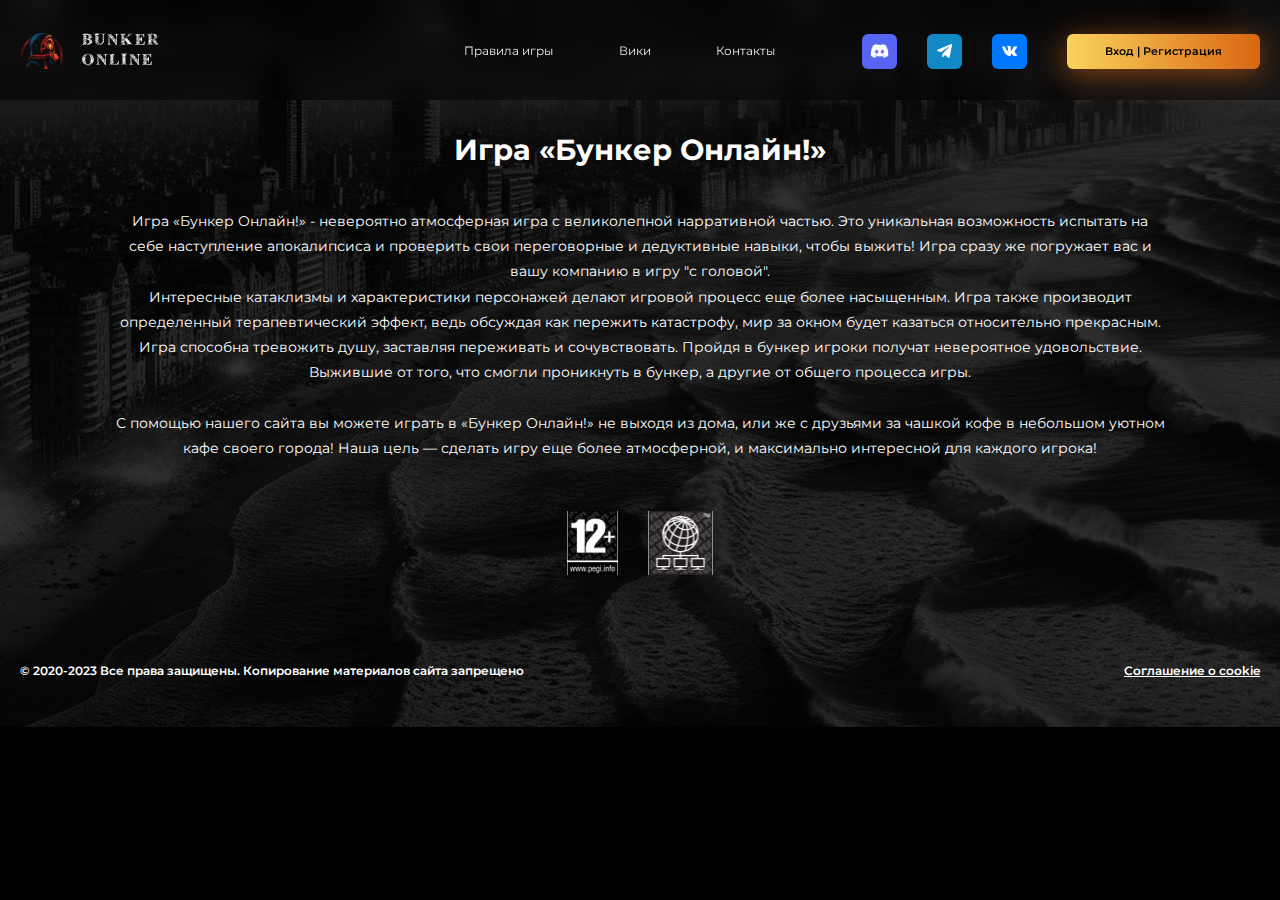
==== index.html @ a604600e "Upload Bunker Online" ====
<!DOCTYPE html>
<html lang="ru">
<head>
  <meta charset="UTF-8">
  <link rel="icon" href="/bunker-online.ico" type="image/x-icon">
  <meta name="viewport" content="width=device-width, initial-scale=1.0">
  <title>Бункер Онлайн</title>
  <meta name="description"
        content="«Бункер Онлайн!» - невероятно атмосферная игра с великолепной нарративной частью! Это уникальная возможность испытать на себе наступление апокалипсиса,  и доказать что именно ты должен быть в бункере, а не кто-то другой!">
  <meta name="robots" content="index, follow">
  <script type="module" crossorigin src="/assets/index-C7w7MkNS.js"></script>
  <link rel="stylesheet" crossorigin href="/assets/index-oMmvpLeJ.css">
</head>
<body>
<div id="app" class="_wrapper"></div>
</body>
</html>
---- assets/index-oMmvpLeJ.css ----
@charset "UTF-8";@import"https://fonts.googleapis.com/css2?family=Montserrat:ital,wght@0,500;0,600;0,700;1,400&display=swap";.select{position:relative}.select._error .select__input{border-color:red}.select._open .select__dropdown{display:block}.select._open .select__input{border-bottom:1px solid transparent}.select._open .select__input:after{transform:rotate(45deg);right:10px}.select._open .select__input:before{transform:rotate(-45deg);right:calc(10px + .61em)}.select__input{cursor:pointer}.select__input span{border:1px solid transparent;border-radius:6px;padding:.6em 3em .6em .6em;position:relative;pointer-events:none}.select__input:after{content:"";position:absolute;width:1em;height:.2em;transform:rotate(-45deg) translateY(-50%);background-color:#aeaeae;right:10px;top:50%;transition:transform .2s ease 0s}.select__input:before{content:"";position:absolute;width:1em;height:.2em;transform:rotate(45deg) translateY(-50%);background-color:#aeaeae;right:calc(10px + .72em);top:50%;transition:transform .2s ease 0s}.select__dropdown{display:none;position:absolute;top:100%;left:0;width:100%;max-height:200px;overflow-y:auto;box-shadow:2px 4px 10px #0003;z-index:999;-webkit-backdrop-filter:blur(20px);backdrop-filter:blur(20px)}.select__item{padding:.5em .6em;transition:color .15s ease 0s;background:transparent;color:#b4b4b4}@media (any-hover: hover){.select__item:hover{color:#fff;cursor:pointer}.select__input:hover span{background:linear-gradient(90deg,#f9d35b,#d96613);background-clip:border-box;-webkit-background-clip:text;-webkit-text-fill-color:transparent}.select__input:hover:before,.select__input:hover:after{background:linear-gradient(90deg,#f9d35b,#d96613)}}.select__item:last-child{border:none}.select__item._selected{color:#fff}.selectBlock.profile{width:100%}.selectBlock.profile .select__input{background:#60606030;width:100%;border-radius:6px;padding:12px 14px;color:#fff}.selectBlock.profile .select__input:hover{color:#fff}.btn{display:flex;position:relative;z-index:1;background:#1a1a1a;border-radius:6px;overflow:hidden;padding:6px;transition:background .3s;flex:1 1 auto;height:100%;min-width:30px;justify-content:center}.btn:hover{background:#676767}.btn .body{z-index:3;position:relative;display:inline-flex}.btn .img{position:relative;z-index:4}.btn .text{position:relative;text-align:center;display:flex;justify-content:center;align-items:center;z-index:4}.btn.gold{background:linear-gradient(90deg,#f9d35b,#d96613);color:#000;transition:box-shadow .2s ease;box-shadow:0 5px 30px #d9661399}.btn.gold:before{content:"";position:absolute;left:0;top:0;width:100%;height:100%;background:linear-gradient(180deg,#f9d35b,#d96613);border-radius:6px;z-index:1;opacity:0;transition:opacity .3s}.btn.gold:hover:before{opacity:1}.btn.gold.border{box-shadow:none}.btn.purple{background:#5865f2}.btn.purple:hover{background:#8e98ff}.btn.red{background:#b52626}.btn.red:hover{background:#ff3838}.btn.green{background:#328925}.btn.green:hover{background:#4ace36}.btn.whiteGray,.btn.whiteGray:hover{background:linear-gradient(90deg,#bfbfbf,#888 53.646%,#c9c9c9)}.btn.border{color:#fff}.btn.border:after{content:"";position:absolute;left:1px;top:1px;width:calc(100% - 2px);height:calc(100% - 2px);background:#000;border-radius:6px;z-index:1}.btn.square{display:flex;justify-content:center;align-items:center}.btn.textIcon{display:flex}.btn.textIcon .img{margin-right:10px}@font-face{font-family:Scribble Serif;font-display:swap;src:url(/assets/ScribbleSerifRegular-YK3YN7CW.woff2) format("woff2"),url(/assets/ScribbleSerifRegular-zA-A8PtJ.woff) format("woff");font-weight:400;font-style:normal}*[data-v-7e2cb57f]{padding:0;margin:0;border:0px}*[data-v-7e2cb57f],*[data-v-7e2cb57f]:before,*[data-v-7e2cb57f]:after{box-sizing:border-box}html[data-v-7e2cb57f],body[data-v-7e2cb57f]{height:100%;min-width:320px}body[data-v-7e2cb57f]{color:#fff;line-height:1;font-family:Montserrat;font-size:.75rem;-ms-text-size-adjust:100%;-moz-text-size-adjust:100%;-webkit-text-size-adjust:100%;-webkit-font-smoothing:antialiased;-moz-osx-font-smoothing:grayscale}input[data-v-7e2cb57f],button[data-v-7e2cb57f],textarea[data-v-7e2cb57f]{font-family:Montserrat;font-size:inherit}button[data-v-7e2cb57f]{cursor:pointer;color:inherit}a[data-v-7e2cb57f]{color:inherit}a[data-v-7e2cb57f]:link,a[data-v-7e2cb57f]:visited,a[data-v-7e2cb57f]:hover{text-decoration:none}ul li[data-v-7e2cb57f]{list-style:none}img[data-v-7e2cb57f]{vertical-align:top}h1[data-v-7e2cb57f],h2[data-v-7e2cb57f],h3[data-v-7e2cb57f],h4[data-v-7e2cb57f],h5[data-v-7e2cb57f],h6[data-v-7e2cb57f]{font-weight:inherit;font-size:inherit}body[data-v-7e2cb57f]{background:#000}body.lock[data-v-7e2cb57f]{overflow:hidden;touch-action:none}._wrapper[data-v-7e2cb57f]{min-height:100%;display:flex;flex-direction:column;overflow:hidden}._wrapper>main[data-v-7e2cb57f]{flex:1 1 auto;z-index:1}._wrapper>*[data-v-7e2cb57f]{min-width:0}[class*=__container][data-v-7e2cb57f]{max-width:81.25rem;box-sizing:content-box;margin:0 auto;padding:0 1.25rem}@media (max-width: 29.99875em){[class*=__container][data-v-7e2cb57f]{padding:0 .625rem}}.checkbox[data-v-7e2cb57f]{position:relative}.checkbox[data-v-7e2cb57f]:not(:last-child){margin-bottom:.3125em}.checkbox__input[data-v-7e2cb57f]{position:absolute;width:0;height:0;opacity:0}.checkbox__input[data-v-7e2cb57f]:before{content:""}.checkbox__input:focus+.checkbox__label[data-v-7e2cb57f]:before{box-shadow:0 0 5px #000}.checkbox__input:checked+.checkbox__label[data-v-7e2cb57f]:before{background:url(/img/icons/check.png) 50%/50% no-repeat,linear-gradient(90deg,#f9d35b,#d96613)}.checkbox__label[data-v-7e2cb57f]{cursor:pointer;display:inline-flex;align-items:center;position:relative;gap:10px}.checkbox__label[data-v-7e2cb57f]:before{content:"";align-self:flex-start;flex:0 0 20px;width:20px;height:20px;border-radius:6px;background:#60606030}.linear-border[data-v-7e2cb57f]{border-radius:6px;position:relative}.linear-border>*[data-v-7e2cb57f]{position:relative;z-index:3}.linear-border[data-v-7e2cb57f]:before{content:"";position:absolute;width:calc(100% + 2px);height:100%;left:0;top:0;border-radius:6px;padding:2px;background:linear-gradient(180deg,#2adacc,#171e24);-webkit-mask:linear-gradient(#fff 0 0) content-box,linear-gradient(#fff 0 0);mask:linear-gradient(#fff 0 0) content-box,linear-gradient(#fff 0);-webkit-mask-composite:xor;mask-composite:exclude}.linear-border[data-v-7e2cb57f]:after{content:"";position:absolute;left:1px;top:1px;width:calc(100% - 2px);height:calc(100% - 2px);-webkit-backdrop-filter:blur(20px);backdrop-filter:blur(20px);border-radius:6px;z-index:2}.linear-border.green[data-v-7e2cb57f]:before{background:linear-gradient(135deg,#328925,#0000)}.linear-border.red[data-v-7e2cb57f]:before{background:linear-gradient(135deg,#b52626,#0000)}.linear-border.white[data-v-7e2cb57f]:before{background:linear-gradient(135deg,#ffffff4d,#0000)}.linear-border.gold[data-v-7e2cb57f]:before{background:linear-gradient(135deg,#d96613,#d9661300)}.linear-border.boldBorder[data-v-7e2cb57f]:before{width:calc(100% + 6px)}.linear-border.boldBorder[data-v-7e2cb57f]:after{left:3px;top:3px;width:calc(100% - 6px);height:calc(100% - 6px)}.titleH1[data-v-7e2cb57f]{font-size:30px;font-weight:700;margin-bottom:20px;background:linear-gradient(90deg,#f9d35b,#d96613 25%);background-clip:border-box;-webkit-background-clip:text;-webkit-text-fill-color:transparent}.titleH2[data-v-7e2cb57f]{font-size:30px;font-weight:700;margin-bottom:50px;display:flex;justify-content:center;align-items:center;text-align:center}@media (max-width: 83.75em){.titleH2[data-v-7e2cb57f]{margin-bottom:45px;font-size:29px}}@media (max-width: 61.99875em){.titleH2[data-v-7e2cb57f]{margin-bottom:35px;font-size:27px}}@media (max-width: 47.99875em){.titleH2[data-v-7e2cb57f]{margin-bottom:25px;font-size:25px}}.titleH2 span[data-v-7e2cb57f]{background:linear-gradient(180deg,#f9d35b,#d96613);background-clip:border-box;-webkit-background-clip:text;-webkit-text-fill-color:transparent;margin-left:7px}.colorGold[data-v-7e2cb57f]{background:linear-gradient(90deg,#f9d35b,#d96613);background-clip:border-box;-webkit-background-clip:text;-webkit-text-fill-color:transparent}.paddingTop[data-v-7e2cb57f]{padding-top:130px}.wrapper[data-v-7e2cb57f]{position:absolute;left:50%;top:50%;width:100%;height:100%;transform:translate(-50%,-50%);z-index:-1;max-width:1540px;pointer-events:none}.wrapper__shadows[data-v-7e2cb57f]{position:absolute}.wrapper__shadows.right[data-v-7e2cb57f]{height:100%;right:-12%}.wrapper__shadows.left[data-v-7e2cb57f]{height:100%;left:-12%;transform:rotate(180deg)}.wrapper__shadows.up[data-v-7e2cb57f]{width:100%;top:0}.wrapper__shadows.down[data-v-7e2cb57f]{width:100%;bottom:0;transform:translateY(45%)}@media (max-width: 1340px){.wrapper__shadows.right[data-v-7e2cb57f]{left:1066px}.wrapper__shadows.left[data-v-7e2cb57f]{right:1066px;transform:rotate(180deg)}}.wrapper__main-image[data-v-7e2cb57f]{position:absolute;left:0;top:0;width:100%;height:100%;z-index:-1}.wrapper__main-image img[data-v-7e2cb57f]{position:absolute;left:0;top:0;width:100%;height:100%;max-width:100%;object-fit:cover}.roomCreated[data-v-d4339fbc]{border-radius:6px;margin-bottom:30px;position:relative;overflow:hidden}.roomCreated__body[data-v-d4339fbc]{display:grid;grid-template-columns:1.5fr 1fr;padding:24px 28px;position:relative;z-index:3}@media (max-width: 690px){.roomCreated__body[data-v-d4339fbc]{grid-template-columns:1fr;grid-template-rows:1fr 1fr;gap:15px;padding:24px 20px}}.roomCreated__block[data-v-d4339fbc]:first-child{display:grid;grid-template-columns:.8fr 1.5fr 1fr;flex:0 1 55%}@media (max-width: 690px){.roomCreated__block[data-v-d4339fbc]:first-child{grid-template-columns:.8fr 1.2fr 1.2fr}}.roomCreated__title[data-v-d4339fbc]{opacity:.7;margin-bottom:10px;font-size:11px;font-weight:600}.roomCreated__value[data-v-d4339fbc]{font-weight:700}.roomCreated__btn[data-v-d4339fbc]{width:200px;height:36px;display:flex;justify-content:center;align-items:center;margin-left:auto}@media (max-width: 690px){.roomCreated__btn[data-v-d4339fbc]{margin:0;width:100%}}.list{position:relative}.list__body{padding:22px 18px;position:relative;z-index:5}.list__title{font-weight:700;margin-bottom:25px}.list__ul{overflow-y:auto;max-height:233px}.item-list{padding-bottom:12px;margin-right:23px;margin-bottom:13px;position:relative;border-radius:6px}.item-list:before{content:"";position:absolute;left:0;bottom:0;width:100%;height:1px;background:#696969}.item-list:last-child{margin-bottom:0}.item-list:last-child:before{display:none}.item-list__body{display:grid;grid-template-columns:23fr 77fr;gap:28px}.item-list__title{color:#b4b4b4}.item-list__link{color:#696969}@font-face{font-family:Scribble Serif;font-display:swap;src:url(/assets/ScribbleSerifRegular-YK3YN7CW.woff2) format("woff2"),url(/assets/ScribbleSerifRegular-zA-A8PtJ.woff) format("woff");font-weight:400;font-style:normal}.checkbox__input:checked+.checkbox__label:before{background:url(/img/icons/check.png) 50%/50% no-repeat,linear-gradient(90deg,#f9d35b,#d96613)}.main{position:relative;overflow:hidden}.welcome{width:100vw;height:100vh;width:100dvw;height:100dvh;position:relative;z-index:2}.welcome__container{height:100%}.welcome__body{position:relative;z-index:4;height:100%;display:flex;justify-content:center;align-items:center;flex-direction:column}.welcome__title{text-align:center;font-family:Scribble Serif;font-size:90px;text-transform:uppercase;display:inline}@media (max-width: 83.75em){.welcome__title{font-size:80px}}@media (max-width: 61.99875em){.welcome__title{font-size:70px}}@media (max-width: 47.99875em){.welcome__title{font-size:50px}}@media (max-width: 29.99875em){.welcome__title{font-size:40px}}.welcome__subtitle{display:inline;font-family:Montserrat;font-size:14px;line-height:1.8;font-weight:400;text-align:center;max-width:1047px;margin:0 auto}@media (max-width: 61.99875em){.welcome__subtitle{font-size:13px}}@media (max-width: 47.99875em){.welcome__subtitle{max-width:310px}}@media (max-width: 29.99875em){.welcome__subtitle{max-width:280px;font-size:12px}}.room{position:relative;z-index:5;width:100%;max-width:1050px;margin:0 auto}.room__title{font-size:30px;font-weight:700;margin-bottom:50px;display:flex;justify-content:center;align-items:center;text-align:center}@media (max-width: 83.75em){.room__title{margin-bottom:45px;font-size:29px}}@media (max-width: 61.99875em){.room__title{margin-bottom:35px;font-size:27px}}@media (max-width: 47.99875em){.room__title{margin-bottom:25px;font-size:25px}}.create-room{margin-bottom:60px;display:flex;justify-content:center;align-items:center}@media (max-width: 83.75em){.create-room{margin-bottom:55px}}@media (max-width: 61.99875em){.create-room{margin-bottom:45px}}@media (max-width: 47.99875em){.create-room{margin-bottom:35px}}@media (max-width: 29.99875em){.create-room{margin-bottom:25px}}.create-room__body{display:flex;align-items:center;gap:30px;font-size:11px}@media (max-width: 570px){.create-room__body{flex-direction:column;width:100%;gap:20px}}.create-room__btn{display:flex;justify-content:center;align-items:center;padding:14px 38px}.create-room__btn.find{padding:13px 22px}@media (max-width: 570px){.create-room__btn{width:100%}}.list-room{margin-bottom:80px}@media (max-width: 47.99875em){.list-room{margin-bottom:75px}}.activeGame{margin-bottom:100px}.activeGame__title{font-weight:700;font-size:30px;margin-bottom:50px;display:flex;justify-content:center;align-items:center;text-align:center}@media (max-width: 83.75em){.activeGame__title{font-size:29px}}@media (max-width: 61.99875em){.activeGame__title{font-size:28px;margin-bottom:45px}}@media (max-width: 47.99875em){.activeGame__title{font-size:26px;margin-bottom:35px}}@media (max-width: 29.99875em){.activeGame__title{font-size:25px;margin-bottom:25px}}.activeGame__body{display:flex;justify-content:center;align-items:flex-start;gap:30px}@media (max-width: 61.99875em){.activeGame__body{gap:25px;flex-direction:column;align-items:center;justify-content:flex-start}}.activeGame__game{max-width:510px}.interface__body{display:grid;grid-template-columns:1fr 1fr 1fr 1fr;gap:30px;justify-content:center;align-items:center}@media (max-width: 61.99875em){.interface__body{grid-template-columns:1fr 1fr;grid-template-rows:1fr 1fr;gap:19px}}.interface__block{display:grid;grid-template-rows:250px 1fr;gap:30px;justify-content:center}@media (max-width: 61.99875em){.interface__block{gap:19px;grid-template-rows:auto auto}}.interface__block:hover{cursor:pointer}.interface__block:hover .interface__img{border-color:#fff;transform:scale(1.05)}.interface__img{border-radius:9px;overflow:hidden;transition:transform .3s ease,border-color .3s ease;border:1px solid transparent;position:relative;display:flex}@media (min-width: 120em){.interface__img{width:18.375rem}}@media (min-width: 62em) and (max-width: 120em){@supports (width: clamp(13.4375rem,8.1594827586rem + 8.5129310345vw,18.375rem)){.interface__img{width:clamp(13.4375rem,8.1594827586rem + 8.5129310345vw,18.375rem)}}@supports not (width: clamp(13.4375rem,8.1594827586rem + 8.5129310345vw,18.375rem)){.interface__img{width:calc(13.4375rem + 4.9375 * (100vw - 62rem) / 58)}}}@media (min-width: 22.5em) and (max-width: 61.9375em){@supports (width: clamp(10rem,3.2250396197rem + 30.1109350238vw,21.875rem)){.interface__img{width:clamp(10rem,3.2250396197rem + 30.1109350238vw,21.875rem)}}@supports not (width: clamp(10rem,3.2250396197rem + 30.1109350238vw,21.875rem)){.interface__img{width:calc(10rem + 11.875 * (100vw - 22.5rem) / 39.4375)}}}@media (min-width: 22.5em) and (max-width: 61.9375em){@supports (height: clamp(8.5rem,4.4350237718rem + 18.0665610143vw,15.625rem)){.interface__img{height:clamp(8.5rem,4.4350237718rem + 18.0665610143vw,15.625rem)}}@supports not (height: clamp(8.5rem,4.4350237718rem + 18.0665610143vw,15.625rem)){.interface__img{height:calc(8.5rem + 7.125 * (100vw - 22.5rem) / 39.4375)}}}.interface__img img{position:absolute;left:0;top:0;width:100%;height:100%;object-fit:cover;object-position:center}.interface__titleImg{text-align:center}.smallInfo{border-radius:50%;width:20px;height:20px;cursor:pointer;display:flex;margin-left:5px!important;position:relative}.smallInfo__img{border-radius:50%;width:20px;height:20px;background:#333;display:flex;justify-content:center;align-items:center;pointer-events:none;color:#fff}.smallInfo__block{padding:13px 16px;background:#333;display:flex;justify-content:center;align-items:center;border-radius:6px;opacity:0;position:absolute!important;left:50%;bottom:50%;transform:translate(-50%,-20%);width:205px;text-align:center;pointer-events:none}.smallInfo__block p{width:100%;height:100%}.smallInfo__block._active{opacity:1}@font-face{font-family:Scribble Serif;font-display:swap;src:url(/assets/ScribbleSerifRegular-YK3YN7CW.woff2) format("woff2"),url(/assets/ScribbleSerifRegular-zA-A8PtJ.woff) format("woff");font-weight:400;font-style:normal}*[data-v-9f4e70f9]{padding:0;margin:0;border:0px}*[data-v-9f4e70f9],*[data-v-9f4e70f9]:before,*[data-v-9f4e70f9]:after{box-sizing:border-box}html[data-v-9f4e70f9],body[data-v-9f4e70f9]{height:100%;min-width:320px}body[data-v-9f4e70f9]{color:#fff;line-height:1;font-family:Montserrat;font-size:.75rem;-ms-text-size-adjust:100%;-moz-text-size-adjust:100%;-webkit-text-size-adjust:100%;-webkit-font-smoothing:antialiased;-moz-osx-font-smoothing:grayscale}input[data-v-9f4e70f9],button[data-v-9f4e70f9],textarea[data-v-9f4e70f9]{font-family:Montserrat;font-size:inherit}button[data-v-9f4e70f9]{cursor:pointer;color:inherit}a[data-v-9f4e70f9]{color:inherit}a[data-v-9f4e70f9]:link,a[data-v-9f4e70f9]:visited,a[data-v-9f4e70f9]:hover{text-decoration:none}ul li[data-v-9f4e70f9]{list-style:none}img[data-v-9f4e70f9]{vertical-align:top}h1[data-v-9f4e70f9],h2[data-v-9f4e70f9],h3[data-v-9f4e70f9],h4[data-v-9f4e70f9],h5[data-v-9f4e70f9],h6[data-v-9f4e70f9]{font-weight:inherit;font-size:inherit}body[data-v-9f4e70f9]{background:#000}body.lock[data-v-9f4e70f9]{overflow:hidden;touch-action:none}._wrapper[data-v-9f4e70f9]{min-height:100%;display:flex;flex-direction:column;overflow:hidden}._wrapper>main[data-v-9f4e70f9]{flex:1 1 auto;z-index:1}._wrapper>*[data-v-9f4e70f9]{min-width:0}[class*=__container][data-v-9f4e70f9]{max-width:81.25rem;box-sizing:content-box;margin:0 auto;padding:0 1.25rem}@media (max-width: 29.99875em){[class*=__container][data-v-9f4e70f9]{padding:0 .625rem}}.checkbox[data-v-9f4e70f9]{position:relative}.checkbox[data-v-9f4e70f9]:not(:last-child){margin-bottom:.3125em}.checkbox__input[data-v-9f4e70f9]{position:absolute;width:0;height:0;opacity:0}.checkbox__input[data-v-9f4e70f9]:before{content:""}.checkbox__input:focus+.checkbox__label[data-v-9f4e70f9]:before{box-shadow:0 0 5px #000}.checkbox__input:checked+.checkbox__label[data-v-9f4e70f9]:before{background:url(/img/icons/check.png) 50%/50% no-repeat,linear-gradient(90deg,#f9d35b,#d96613)}.checkbox__label[data-v-9f4e70f9]{cursor:pointer;display:inline-flex;align-items:center;position:relative;gap:10px}.checkbox__label[data-v-9f4e70f9]:before{content:"";align-self:flex-start;flex:0 0 20px;width:20px;height:20px;border-radius:6px;background:#60606030}.linear-border[data-v-9f4e70f9]{border-radius:6px;position:relative}.linear-border>*[data-v-9f4e70f9]{position:relative;z-index:3}.linear-border[data-v-9f4e70f9]:before{content:"";position:absolute;width:calc(100% + 2px);height:100%;left:0;top:0;border-radius:6px;padding:2px;background:linear-gradient(180deg,#2adacc,#171e24);-webkit-mask:linear-gradient(#fff 0 0) content-box,linear-gradient(#fff 0 0);mask:linear-gradient(#fff 0 0) content-box,linear-gradient(#fff 0);-webkit-mask-composite:xor;mask-composite:exclude}.linear-border[data-v-9f4e70f9]:after{content:"";position:absolute;left:1px;top:1px;width:calc(100% - 2px);height:calc(100% - 2px);-webkit-backdrop-filter:blur(20px);backdrop-filter:blur(20px);border-radius:6px;z-index:2}.linear-border.green[data-v-9f4e70f9]:before{background:linear-gradient(135deg,#328925,#0000)}.linear-border.red[data-v-9f4e70f9]:before{background:linear-gradient(135deg,#b52626,#0000)}.linear-border.white[data-v-9f4e70f9]:before{background:linear-gradient(135deg,#ffffff4d,#0000)}.linear-border.gold[data-v-9f4e70f9]:before{background:linear-gradient(135deg,#d96613,#d9661300)}.linear-border.boldBorder[data-v-9f4e70f9]:before{width:calc(100% + 6px)}.linear-border.boldBorder[data-v-9f4e70f9]:after{left:3px;top:3px;width:calc(100% - 6px);height:calc(100% - 6px)}.titleH1[data-v-9f4e70f9]{font-size:30px;font-weight:700;margin-bottom:20px;background:linear-gradient(90deg,#f9d35b,#d96613 25%);background-clip:border-box;-webkit-background-clip:text;-webkit-text-fill-color:transparent}.titleH2[data-v-9f4e70f9]{font-size:30px;font-weight:700;margin-bottom:50px;display:flex;justify-content:center;align-items:center;text-align:center}@media (max-width: 83.75em){.titleH2[data-v-9f4e70f9]{margin-bottom:45px;font-size:29px}}@media (max-width: 61.99875em){.titleH2[data-v-9f4e70f9]{margin-bottom:35px;font-size:27px}}@media (max-width: 47.99875em){.titleH2[data-v-9f4e70f9]{margin-bottom:25px;font-size:25px}}.titleH2 span[data-v-9f4e70f9]{background:linear-gradient(180deg,#f9d35b,#d96613);background-clip:border-box;-webkit-background-clip:text;-webkit-text-fill-color:transparent;margin-left:7px}.colorGold[data-v-9f4e70f9]{background:linear-gradient(90deg,#f9d35b,#d96613);background-clip:border-box;-webkit-background-clip:text;-webkit-text-fill-color:transparent}.paddingTop[data-v-9f4e70f9]{padding-top:130px}.gamerInfo[data-v-9f4e70f9]{margin-bottom:120px}@media (max-width: 83.75em){.gamerInfo[data-v-9f4e70f9]{margin-bottom:100px}}@media (max-width: 61.99875em){.gamerInfo[data-v-9f4e70f9]{margin-bottom:90px}}@media (max-width: 47.99875em){.gamerInfo[data-v-9f4e70f9]{margin-bottom:70px}}@media (max-width: 29.99875em){.gamerInfo[data-v-9f4e70f9]{margin-bottom:50px}}.gamerInfo__title[data-v-9f4e70f9]{padding-top:60px}@media (max-width: 61.99875em){.gamerInfo__title[data-v-9f4e70f9]{margin-top:50px}}@media (max-width: 47.99875em){.gamerInfo__title[data-v-9f4e70f9]{margin-top:40px}}.gamerInfo__body[data-v-9f4e70f9]{display:flex;justify-content:space-between;gap:100px;padding:0 47px}@media (max-width: 83.75em){.gamerInfo__body[data-v-9f4e70f9]{padding:0 35px}}@media (max-width: 61.99875em){.gamerInfo__body[data-v-9f4e70f9]{padding:0 30px}}@media (max-width: 47.99875em){.gamerInfo__body[data-v-9f4e70f9]{padding:0 25px;flex-direction:column;gap:0}}@media (max-width: 29.99875em){.gamerInfo__body[data-v-9f4e70f9]{padding:0 20px}}.gamerInfo__column[data-v-9f4e70f9]{max-width:460px;width:100%}@media (max-width: 47.99875em){.gamerInfo__column[data-v-9f4e70f9]{max-width:100%}}.gamerInfo__specials[data-v-9f4e70f9]{padding:0 47px;background:#081e04}@media (max-width: 83.75em){.gamerInfo__specials[data-v-9f4e70f9]{padding:0 35px}}@media (max-width: 61.99875em){.gamerInfo__specials[data-v-9f4e70f9]{padding:0 30px}}@media (max-width: 47.99875em){.gamerInfo__specials[data-v-9f4e70f9]{padding:0 25px}}@media (max-width: 29.99875em){.gamerInfo__specials[data-v-9f4e70f9]{padding:0 20px}}.item-gamerInfo[data-v-9f4e70f9]{display:flex;justify-content:space-between;align-items:center;gap:40px;padding:20px 0;border-bottom:1px dashed;border-color:#373737}@media (max-width: 47.99875em){.item-gamerInfo[data-v-9f4e70f9]{gap:20px}.item-gamerInfo[data-v-9f4e70f9]:first-child{border-top:1px dashed;border-color:#373737}}.item-gamerInfo[data-v-9f4e70f9]:last-child{border:none}.item-gamerInfo.special[data-v-9f4e70f9]{display:flex;max-width:733px;margin:0 auto;gap:40px}.item-gamerInfo.special[data-v-9f4e70f9]:first-child{padding-top:28px;border-top:none}.item-gamerInfo.special[data-v-9f4e70f9]:last-child{padding-bottom:28px}.item-gamerInfo.special .item-gamerInfo__title[data-v-9f4e70f9]{color:#b4bbb3;min-width:90px}@media (max-width: 47.99875em){.item-gamerInfo.special .item-gamerInfo__title[data-v-9f4e70f9]{max-width:100px}}@media (min-width: 83.75em){.item-gamerInfo.special .item-gamerInfo__input[data-v-9f4e70f9]{width:30.25rem}}@media (min-width: 20em) and (max-width: 83.75em){@supports (width: clamp(10.375rem,4.1397058824rem + 31.1764705882vw,30.25rem)){.item-gamerInfo.special .item-gamerInfo__input[data-v-9f4e70f9]{width:clamp(10.375rem,4.1397058824rem + 31.1764705882vw,30.25rem)}}@supports not (width: clamp(10.375rem,4.1397058824rem + 31.1764705882vw,30.25rem)){.item-gamerInfo.special .item-gamerInfo__input[data-v-9f4e70f9]{width:calc(10.375rem + 19.875 * (100vw - 20rem) / 63.75)}}}@media (max-width: 20em){.item-gamerInfo.special .item-gamerInfo__input[data-v-9f4e70f9]{width:10.375rem}}@media (max-width: 29.99875em){.item-gamerInfo.special[data-v-9f4e70f9]{gap:10px}.item-gamerInfo.special .item-gamerInfo__text[data-v-9f4e70f9]{max-width:100%}}.item-gamerInfo__title[data-v-9f4e70f9]{font-weight:600;font-size:11px;color:#b4b4b4;display:flex;align-items:center}.item-gamerInfo__description[data-v-9f4e70f9]{display:flex;gap:15px;justify-content:flex-end;align-items:center}.item-gamerInfo__text[data-v-9f4e70f9]{font-weight:700;text-align:end}@media (max-width: 29.99875em){.item-gamerInfo__text[data-v-9f4e70f9]{max-width:150px}}.item-gamerInfo__input[data-v-9f4e70f9]{background:transparent;color:#b4b4b4;border:1px solid;display:flex;max-width:100%;padding:5px}@media (max-width: 29.99875em){.item-gamerInfo__input[data-v-9f4e70f9]{width:166px}}.item-gamerInfo__input[data-v-9f4e70f9]::placeholder{color:#525252}.item-gamerInfo__input.special[data-v-9f4e70f9]{width:484px}.item-gamerInfo__reload[data-v-9f4e70f9],.item-gamerInfo__open[data-v-9f4e70f9]{width:18px;background:transparent}.voteBlock{display:inline-flex;cursor:pointer;flex:0 0 200px}.voteBlock__body{padding:25px 20px;display:flex;justify-content:center;align-items:center}.voteBlock__body._active #circle1{fill:#138a00}.voteBlock__checkImg{display:flex;justify-content:center;align-items:center;margin-right:15px}.voteBlock__column{display:flex;flex-direction:column;align-items:flex-start;gap:13px}.voteBlock__title{font-size:11px;font-weight:600;color:#b4b4b4}.voteBlock__nickname{font-size:12px;font-weight:700}.voteBlock input{display:none}.spoiler__title[data-v-dd67459d]{font-weight:700;cursor:pointer;padding:10px 0;position:relative}.spoiler__title[data-v-dd67459d]:hover{background:linear-gradient(90deg,#f9d35b,#d96613);background-clip:border-box;-webkit-background-clip:text;-webkit-text-fill-color:transparent}.spoiler__title[data-v-dd67459d]:hover:before,.spoiler__title[data-v-dd67459d]:hover:after{background:linear-gradient(90deg,#f9d35b,#d96613)}.spoiler__title[data-v-dd67459d]:before,.spoiler__title[data-v-dd67459d]:after{content:"";position:absolute;right:10px;top:50%;background:#fff;height:2px;width:15px;transition:transform .5s ease 0s}.spoiler__title[data-v-dd67459d]:before{transform:translate(-75%,-50%) rotate(40deg)}.spoiler__title[data-v-dd67459d]:after{transform:translateY(-50%) rotate(-40deg)}.spoiler__title._active[data-v-dd67459d]:before{transform:translate(-75%) rotate(-40deg)}.spoiler__title._active[data-v-dd67459d]:after{transform:rotate(40deg)}.spoiler__body[data-v-dd67459d]{display:flex;flex-direction:column;gap:10px}@font-face{font-family:Scribble Serif;font-display:swap;src:url(/assets/ScribbleSerifRegular-YK3YN7CW.woff2) format("woff2"),url(/assets/ScribbleSerifRegular-zA-A8PtJ.woff) format("woff");font-weight:400;font-style:normal}*[data-v-9ea8571c]{padding:0;margin:0;border:0px}*[data-v-9ea8571c],*[data-v-9ea8571c]:before,*[data-v-9ea8571c]:after{box-sizing:border-box}html[data-v-9ea8571c],body[data-v-9ea8571c]{height:100%;min-width:320px}body[data-v-9ea8571c]{color:#fff;line-height:1;font-family:Montserrat;font-size:.75rem;-ms-text-size-adjust:100%;-moz-text-size-adjust:100%;-webkit-text-size-adjust:100%;-webkit-font-smoothing:antialiased;-moz-osx-font-smoothing:grayscale}input[data-v-9ea8571c],button[data-v-9ea8571c],textarea[data-v-9ea8571c]{font-family:Montserrat;font-size:inherit}button[data-v-9ea8571c]{cursor:pointer;color:inherit}a[data-v-9ea8571c]{color:inherit}a[data-v-9ea8571c]:link,a[data-v-9ea8571c]:visited,a[data-v-9ea8571c]:hover{text-decoration:none}ul li[data-v-9ea8571c]{list-style:none}img[data-v-9ea8571c]{vertical-align:top}h1[data-v-9ea8571c],h2[data-v-9ea8571c],h3[data-v-9ea8571c],h4[data-v-9ea8571c],h5[data-v-9ea8571c],h6[data-v-9ea8571c]{font-weight:inherit;font-size:inherit}body[data-v-9ea8571c]{background:#000}body.lock[data-v-9ea8571c]{overflow:hidden;touch-action:none}._wrapper[data-v-9ea8571c]{min-height:100%;display:flex;flex-direction:column;overflow:hidden}._wrapper>main[data-v-9ea8571c]{flex:1 1 auto;z-index:1}._wrapper>*[data-v-9ea8571c]{min-width:0}[class*=__container][data-v-9ea8571c]{max-width:81.25rem;box-sizing:content-box;margin:0 auto;padding:0 1.25rem}@media (max-width: 29.99875em){[class*=__container][data-v-9ea8571c]{padding:0 .625rem}}.checkbox[data-v-9ea8571c]{position:relative}.checkbox[data-v-9ea8571c]:not(:last-child){margin-bottom:.3125em}.checkbox__input[data-v-9ea8571c]{position:absolute;width:0;height:0;opacity:0}.checkbox__input[data-v-9ea8571c]:before{content:""}.checkbox__input:focus+.checkbox__label[data-v-9ea8571c]:before{box-shadow:0 0 5px #000}.checkbox__input:checked+.checkbox__label[data-v-9ea8571c]:before{background:url(/img/icons/check.png) 50%/50% no-repeat,linear-gradient(90deg,#f9d35b,#d96613)}.checkbox__label[data-v-9ea8571c]{cursor:pointer;display:inline-flex;align-items:center;position:relative;gap:10px}.checkbox__label[data-v-9ea8571c]:before{content:"";align-self:flex-start;flex:0 0 20px;width:20px;height:20px;border-radius:6px;background:#60606030}.linear-border[data-v-9ea8571c]{border-radius:6px;position:relative}.linear-border>*[data-v-9ea8571c]{position:relative;z-index:3}.linear-border[data-v-9ea8571c]:before{content:"";position:absolute;width:calc(100% + 2px);height:100%;left:0;top:0;border-radius:6px;padding:2px;background:linear-gradient(180deg,#2adacc,#171e24);-webkit-mask:linear-gradient(#fff 0 0) content-box,linear-gradient(#fff 0 0);mask:linear-gradient(#fff 0 0) content-box,linear-gradient(#fff 0);-webkit-mask-composite:xor;mask-composite:exclude}.linear-border[data-v-9ea8571c]:after{content:"";position:absolute;left:1px;top:1px;width:calc(100% - 2px);height:calc(100% - 2px);-webkit-backdrop-filter:blur(20px);backdrop-filter:blur(20px);border-radius:6px;z-index:2}.linear-border.green[data-v-9ea8571c]:before{background:linear-gradient(135deg,#328925,#0000)}.linear-border.red[data-v-9ea8571c]:before{background:linear-gradient(135deg,#b52626,#0000)}.linear-border.white[data-v-9ea8571c]:before{background:linear-gradient(135deg,#ffffff4d,#0000)}.linear-border.gold[data-v-9ea8571c]:before{background:linear-gradient(135deg,#d96613,#d9661300)}.linear-border.boldBorder[data-v-9ea8571c]:before{width:calc(100% + 6px)}.linear-border.boldBorder[data-v-9ea8571c]:after{left:3px;top:3px;width:calc(100% - 6px);height:calc(100% - 6px)}.titleH1[data-v-9ea8571c]{font-size:30px;font-weight:700;margin-bottom:20px;background:linear-gradient(90deg,#f9d35b,#d96613 25%);background-clip:border-box;-webkit-background-clip:text;-webkit-text-fill-color:transparent}.titleH2[data-v-9ea8571c]{font-size:30px;font-weight:700;margin-bottom:50px;display:flex;justify-content:center;align-items:center;text-align:center}@media (max-width: 83.75em){.titleH2[data-v-9ea8571c]{margin-bottom:45px;font-size:29px}}@media (max-width: 61.99875em){.titleH2[data-v-9ea8571c]{margin-bottom:35px;font-size:27px}}@media (max-width: 47.99875em){.titleH2[data-v-9ea8571c]{margin-bottom:25px;font-size:25px}}.titleH2 span[data-v-9ea8571c]{background:linear-gradient(180deg,#f9d35b,#d96613);background-clip:border-box;-webkit-background-clip:text;-webkit-text-fill-color:transparent;margin-left:7px}.colorGold[data-v-9ea8571c]{background:linear-gradient(90deg,#f9d35b,#d96613);background-clip:border-box;-webkit-background-clip:text;-webkit-text-fill-color:transparent}.paddingTop[data-v-9ea8571c]{padding-top:130px}.hostActivateButton[data-v-9ea8571c]{position:fixed;left:20px;bottom:20px;z-index:21;padding:12px 15px;height:40px;display:flex;justify-content:center;align-items:center}.hostActivateButton span[data-v-9ea8571c]{position:relative;z-index:2}.hostActivateButton._active .hostActivateButton__icon[data-v-9ea8571c]{transform:rotate(135deg)}.hostActivateButton._active .hostActivateButton__icon span[data-v-9ea8571c]:nth-child(1){height:2px;transform:translate(3px) translateY(6px)}.hostActivateButton._active .hostActivateButton__icon span[data-v-9ea8571c]:nth-child(1):before{width:2px;height:4px;transform:translate(-3px) translateY(-7px)}.hostActivateButton._active .hostActivateButton__icon span[data-v-9ea8571c]:nth-child(1):after{width:2px;transform:translate(-9px) translateY(-3px)}.hostActivateButton._active .hostActivateButton__icon span[data-v-9ea8571c]:nth-child(2){width:4px;height:2px;transform:translate(-1px)}.hostActivateButton._active .hostActivateButton__icon span[data-v-9ea8571c]:nth-child(2):before{width:2px;height:2px;transform:translate(1px)}.hostActivateButton._active .hostActivateButton__icon span[data-v-9ea8571c]:nth-child(2):after{width:4px;height:2px;transform:translate(-4px)}.hostActivateButton._active .hostActivateButton__icon span[data-v-9ea8571c]:nth-child(3){width:2px;transform:translate(6px) translateY(-4px)}.hostActivateButton._active .hostActivateButton__icon span[data-v-9ea8571c]:nth-child(3):before{width:2px;height:4px;transform:translate(-6px) translateY(3px)}.hostActivateButton._active .hostActivateButton__icon span[data-v-9ea8571c]:nth-child(3):after{height:2px;transform:translate(-6px) translateY(-2px)}.hostActivateButton__icon[data-v-9ea8571c]{width:15px;height:17px;transition:.3s transform;display:inline-block;position:relative;margin-right:12px}.hostActivateButton__icon span[data-v-9ea8571c]{position:absolute;display:block;top:50%;width:3px;height:3px;margin-top:-7.5px;background-color:#fff;border-radius:1.5px;transition:.3s width,.3s opacity,.3s transform}.hostActivateButton__icon span[data-v-9ea8571c]:before,.hostActivateButton__icon span[data-v-9ea8571c]:after{content:"";position:absolute;display:block;left:6px;width:3px;height:3px;background-color:#fff;border-radius:1.5px;transition:.3s transform,.3s width,.3s height,.3s border-radius}.hostActivateButton__icon span[data-v-9ea8571c]:after{left:400%}.hostActivateButton__icon span[data-v-9ea8571c]:nth-child(2){margin-top:-1.5px}.hostActivateButton__icon span[data-v-9ea8571c]:nth-child(3){margin-top:4.5px}.hostPanel[data-v-9ea8571c]{position:fixed;left:0;top:0;width:100%;height:100%;z-index:20;pointer-events:none;opacity:0;transition:opacity .2s ease}.hostPanel._active[data-v-9ea8571c]{pointer-events:auto;opacity:1}.hostPanel._active .hostPanel__block[data-v-9ea8571c]{right:0}.hostPanel span[data-v-9ea8571c]{content:"";position:fixed;left:0;top:0;width:100%;height:100%;background:#000000a6}.hostPanel__block[data-v-9ea8571c]{padding:40px 23px;position:fixed;right:-10%;top:0;height:100%;z-index:999;-webkit-backdrop-filter:blur(25px);backdrop-filter:blur(25px);background:#ffffff05;overflow-y:auto;max-width:370px;width:100%;transition:right .3s}.hostPanel__title[data-v-9ea8571c]{font-size:20px;font-weight:700;margin-bottom:30px;text-align:center}.timers-hostPanel[data-v-9ea8571c]{display:flex;justify-content:space-between;margin-bottom:30px}.timers-hostPanel__num[data-v-9ea8571c]{display:flex;gap:6px}.timers-hostPanel__btn[data-v-9ea8571c]{width:45px;height:45px}.timers-hostPanel__nav[data-v-9ea8571c]{display:flex;gap:10px}.buttons-hostPanel[data-v-9ea8571c]{width:100%;margin-bottom:20px}.buttons-hostPanel__btn[data-v-9ea8571c]{background:transparent;display:flex;justify-content:center;align-items:center;width:100%;padding:12px 10px;gap:10px;border:1px solid rgba(255,255,255,.2);border-radius:6px;font-weight:700;text-align:center;color:#fff;margin-bottom:13px;flex:1 1 auto;transition:border-color .2s ease 0s}.buttons-hostPanel__btn[data-v-9ea8571c]:hover{border-color:#fff}.buttons-hostPanel__btn[data-v-9ea8571c]:last-child{margin-bottom:0}.space-hostPanel[data-v-9ea8571c]{display:flex;justify-content:space-between;align-items:center;margin-bottom:27px}.space-hostPanel__buttons[data-v-9ea8571c]{display:flex;gap:15px;font-size:18px;font-weight:700}.space-hostPanel__btn[data-v-9ea8571c]{width:30px;height:30px}.settings-hostPanel[data-v-9ea8571c]{margin-bottom:30px}.settings-hostPanel>.spoiler[data-v-9ea8571c]{margin-bottom:15px}.settings-hostPanel input[data-v-9ea8571c]{background:#1a1a1a;border-radius:6px;font-size:11px;padding:13px 14px;color:#fff;margin-bottom:13px}.dice-settings[data-v-9ea8571c]{margin-top:30px;margin-bottom:20px}.dice-settings__title[data-v-9ea8571c]{font-weight:700;margin-bottom:13px}.dice-settings__body[data-v-9ea8571c]{display:flex;gap:20px;justify-content:space-between}.mainButton-hostPanel[data-v-9ea8571c]{display:flex;flex-direction:column;gap:13px}.mainButton-hostPanel .btn[data-v-9ea8571c]{padding:12px}.hostButton[data-v-9ea8571c]{background:transparent;width:100%;display:flex;justify-content:center;align-items:center;border:1px solid rgba(255,255,255,.2);border-radius:6px;color:#fff;padding:12px 20px;transition:border-color .2s ease}.hostButton[data-v-9ea8571c]:hover{border-color:#fff}@font-face{font-family:Scribble Serif;font-display:swap;src:url(/assets/ScribbleSerifRegular-YK3YN7CW.woff2) format("woff2"),url(/assets/ScribbleSerifRegular-zA-A8PtJ.woff) format("woff");font-weight:400;font-style:normal}.checkbox__input:checked+.checkbox__label:before{background:url(/img/icons/check.png) 50%/50% no-repeat,linear-gradient(90deg,#f9d35b,#d96613)}.bunker{position:relative;z-index:2;margin-bottom:75px}.bunker__block{position:relative;padding:45px 78px}@media (max-width: 61.99875em){.bunker__block{padding:40px}}@media (max-width: 47.99875em){.bunker__block{padding:33px 20px}}.bunker__title{position:relative;z-index:3}.bunker__body{position:relative;z-index:3;display:grid;grid-template-columns:2fr 1fr}@media (max-width: 850px){.bunker__body{grid-template-columns:auto;grid-template-rows:auto auto;gap:30px}}.bunker__column{display:flex;flex-direction:column}@media (max-width: 47.99875em){.bunker__column.text{text-align:center}}.bunker__column.tabs{gap:30px}@media (max-width: 47.99875em){.bunker__column.tabs{gap:20px}}.bunker__description{margin-bottom:30px;max-width:560px;margin-right:100px}@media (max-width: 61.99875em){.bunker__description{margin:0}}.bunker__capacity{font-size:30px;font-weight:700}.bunker__capacity span{margin-left:5px;background:linear-gradient(180deg,#f9d35b,#d96613);background-clip:border-box;-webkit-background-clip:text;-webkit-text-fill-color:transparent}@media (max-width: 83.75em){.bunker__capacity{font-size:27px}}@media (max-width: 61.99875em){.bunker__capacity{font-size:26px}}@media (max-width: 47.99875em){.bunker__capacity{font-size:23px}}@media (max-width: 29.99875em){.bunker__capacity{font-size:20px}}.items-bunker{margin-bottom:70px}@media (max-width: 83.75em){.items-bunker{margin-bottom:60px}}@media (max-width: 61.99875em){.items-bunker{margin-bottom:50px}}@media (max-width: 47.99875em){.items-bunker{margin-bottom:40px}}@media (max-width: 29.99875em){.items-bunker{margin-bottom:30px}}.items-bunker__title{font-size:14px;line-height:1.8;margin-bottom:15px}.items-bunker__item{font-weight:700;margin-bottom:15px}.items-bunker__item:last-child{margin-bottom:0}.block-tabs__body{position:relative;z-index:3;padding:28px 33px;display:flex;align-items:center;gap:30px}.block-tabs__row{display:flex;flex-direction:column}.block-tabs__title{font-size:11px;font-weight:600;margin-bottom:15px;white-space:nowrap}.block-tabs__description{font-size:12px;font-weight:700;white-space:nowrap}.listGamer{background:#131313;padding-top:50px;padding-bottom:130px}@media (max-width: 83.75em){.listGamer{padding-top:43px;padding-bottom:110px}}@media (max-width: 61.99875em){.listGamer{padding-top:46px;padding-bottom:90px}}@media (max-width: 47.99875em){.listGamer{padding-top:48px;padding-bottom:70px}}@media (max-width: 29.99875em){.listGamer{padding-top:50px;padding-bottom:50px}}.wrapper-listGamer{overflow-x:auto}.table-listGamer{width:1300px}.table-listGamer__row{border-bottom:1px solid #323232;display:grid;grid-template-columns:13fr 10.1fr 8.5fr 9.24fr 8.29fr 8fr 8.21fr 9.8fr 7.6fr 7.9fr 9.4fr}.table-listGamer__row.admin{background:linear-gradient(90deg,#4a2e2e,#0000,#4a2e2e)}.table-listGamer__row.admin .profile-column__img{border:3px solid #B52626;box-shadow:0 4px 20px #ff0000a6;position:relative;margin-right:11px}.table-listGamer__row.admin .profile-column__img img{position:absolute;left:0;top:0;width:100%;height:100%;z-index:3;object-fit:cover;object-position:center}.table-listGamer__row.admin .texts-profile-column__nickname{color:#b52626}.table-listGamer__row.admin .texts-profile-column__access{color:#b52626;text-transform:capitalize}.table-listGamer__row.mvp{background:linear-gradient(90deg,#373323,#0000,#373323)}.table-listGamer__row.mvp .profile-column__img{border:none;position:relative;width:29px;height:29px;margin-right:16px}.table-listGamer__row.mvp .profile-column__img img{position:absolute;left:0;top:0;width:100%;height:100%;z-index:3;object-fit:cover;object-position:center}.table-listGamer__row.mvp .profile-column__img:before{content:"";border-radius:50%;overflow:hidden;position:absolute;left:-3px;top:-3px;width:calc(100% + 6px);height:calc(100% + 6px);background:linear-gradient(90deg,#f9d35b,#d96613);z-index:1;box-shadow:0 5px 30px #d96613b3}.table-listGamer__row.mvp .texts-profile-column__nickname{background:linear-gradient(90deg,#f9d35b,#d96613);background-clip:border-box;-webkit-background-clip:text;-webkit-text-fill-color:transparent}.table-listGamer__row.mvp .texts-profile-column__access{background:linear-gradient(90deg,#f9d35b,#d96613);background-clip:border-box;-webkit-background-clip:text;-webkit-text-fill-color:transparent;opacity:.8;text-transform:uppercase}.table-listGamer__row.vip{background:linear-gradient(90deg,#2a2a2a,#0000,#2a2a2a)}.table-listGamer__row.vip .profile-column__img{border:none;position:relative;width:29px;height:29px;margin-right:16px}.table-listGamer__row.vip .profile-column__img img{position:absolute;left:0;top:0;width:100%;height:100%;z-index:3;object-fit:cover;object-position:center}.table-listGamer__row.vip .profile-column__img:before{content:"";border-radius:50%;overflow:hidden;position:absolute;left:-3px;top:-3px;width:calc(100% + 6px);height:calc(100% + 6px);background:linear-gradient(135deg,#696969,#0000,#c9c9c9);z-index:1;box-shadow:0 4px 10px #ff1a1a36}.table-listGamer__row.vip .texts-profile-column__nickname{background:linear-gradient(135deg,#bfbfbf,#6f6f6f,#c9c9c9);background-clip:border-box;-webkit-background-clip:text;-webkit-text-fill-color:transparent}.table-listGamer__row.vip .texts-profile-column__access{background:linear-gradient(135deg,#bfbfbf,#6f6f6f,#c9c9c9);background-clip:border-box;-webkit-background-clip:text;-webkit-text-fill-color:transparent;text-transform:uppercase}.table-listGamer__row.default .texts-profile-column__nickname{color:#fff}.table-listGamer__row.default .profile-column__img{background:#3b3b3b}.table-listGamer__row.dead{position:relative;background:#000}.table-listGamer__row.dead:after{content:"";background:#000;opacity:.8;position:absolute;left:0;top:0;width:100%;height:100%;pointer-events:none}.table-listGamer__row.dead .table-listGamer__column{border-right:1px solid white}.table-listGamer__row.dead .table-listGamer__column:first-child{border-right:1px solid #323232}.table-listGamer__row.dead .texts-profile-column__banish{color:#fff}.table-listGamer__row.dead .profile-column:after{content:"";background:#000;opacity:.5;position:absolute;left:0;top:0;width:100%;height:100%;pointer-events:none}.table-listGamer__column{border-right:1px solid #323232;padding:13px 3px 13px 15px;font-size:11px;font-weight:600}.table-listGamer__column:first-child{border-left:1px solid #323232}.table-listGamer._spec .table-listGamer__row{grid-template-columns:15fr 50fr 50fr}.profile-column{display:flex;justify-content:space-between;align-items:center;padding-right:30px;z-index:3}.profile-column__num{margin-right:20px}.profile-column__img{border-radius:50%;display:flex;justify-content:center;align-items:center;width:34px;height:34px;border:2px solid #3B3B3B;margin-right:10px}.profile-column__img img{border-radius:50%;overflow:hidden}.texts-profile-column{color:#afaca6;display:flex;flex-direction:column;gap:4px;flex:1 1 auto}.texts-profile-column__nickname{font-size:10px;font-weight:600;width:46px;word-wrap:anywhere}.texts-profile-column__access{font-size:9px;font-weight:600}.texts-profile-column__banish{font-size:9px;font-weight:600;background:transparent;cursor:pointer}.texts-profile-column__banish:hover{color:#b52626}.texts-profile-column__banish.dead:hover{color:#328925;z-index:3}.voting{margin-bottom:100px;margin-top:40px}@media (max-width: 83.75em){.voting{margin-bottom:90px}}@media (max-width: 61.99875em){.voting{margin-bottom:85px}}@media (max-width: 47.99875em){.voting{margin-bottom:80px;margin-top:50px}}@media (max-width: 29.99875em){.voting{margin-bottom:75px}}.now-voting{margin-bottom:80px}@media (max-width: 61.99875em){.now-voting{margin-bottom:50px}}.now-voting__voteList{display:flex;flex-wrap:wrap;justify-content:center;align-items:center;gap:30px;margin-bottom:40px}.now-voting__submit{margin:0 auto;padding:14px 38px}.results-voting__body{margin-bottom:40px}.results-voting__line{display:flex}.results-voting__listAbstained{color:#b2b2b2;font-size:11px;font-weight:600}.results-voting__listAbstained span{color:#fff;font-size:10px}.line-results-voting{display:grid;grid-template-columns:14fr 100fr 10fr;margin-bottom:30px;gap:60px 35px}.line-results-voting__name{font-size:11px;font-weight:600}.line-results-voting__name span{background:linear-gradient(180deg,#f9d35b,#d96613);background-clip:border-box;-webkit-background-clip:text;-webkit-text-fill-color:transparent;margin-left:10px}.progress-result{pointer-events:none;background:#333;border-radius:5px;position:relative;height:5px;width:100%}.progress-result__backline{position:absolute;left:0;top:0;width:10%;height:100%;border-radius:5px;background:linear-gradient(90deg,#f9d35b,#d96613)}.progress-result__nickList{display:flex;position:absolute;left:0;top:200%;width:100%;height:100%;color:#999;font-size:9px;font-weight:600}.notes{margin:50px 0}.notes__block{padding:64px 50px 90px}@media (max-width: 83.75em){.notes__block{padding:60px 45px}}@media (max-width: 61.99875em){.notes__block{padding:55px 40px}}@media (max-width: 47.99875em){.notes__block{padding:45px 30px}}@media (max-width: 29.99875em){.notes__block{padding:35px 20px}}.notes__body{display:grid}.notes__textarea{background:#121212;-webkit-backdrop-filter:blur(12.5px);backdrop-filter:blur(12.5px);border-radius:6px;font-weight:600;font-size:11px;color:#fff;margin-bottom:15px;padding:18px}.notes__textarea::placeholder{color:#b7b7b7}.notes__textarea-warning{background:linear-gradient(90deg,#f9d35b,#d96613);background-clip:border-box;-webkit-background-clip:text;-webkit-text-fill-color:transparent;font-size:11px;font-weight:600}@media (max-width: 47.99875em){.notes__textarea-warning{text-align:center}}.awaitRoom{width:100vw;height:100vh;width:100dvw;height:100dvh}.awaitRoom__container{position:relative;z-index:5;height:100%;display:flex;justify-content:center;align-items:center}.awaitRoom__body{display:flex;flex-direction:column;justify-content:center;align-items:center;text-align:center}.info-awaitRoom{position:relative}.info-awaitRoom:before{content:"";position:absolute;left:0;top:0;width:100%;height:100%;background:#000;opacity:.7;filter:blur(55.5px);z-index:-1}.info-awaitRoom__inviteText{margin-bottom:15px;font-weight:700}.info-awaitRoom__link{font-size:14px;line-height:1.4;display:inline-flex;justify-content:center;align-items:center;font-weight:500;padding:5px;cursor:pointer;border:1px solid transparent;margin-bottom:15px}.info-awaitRoom__link:hover{border:1px solid white;border-radius:6px}.info-awaitRoom__link span{display:flex;justify-content:center;align-items:center;margin-left:10px}.info-awaitRoom__min{margin-bottom:30px}.info-awaitRoom__buttons{display:flex;gap:30px}@media (max-width: 500px){.info-awaitRoom__buttons{flex-direction:column;align-items:center}}.info-awaitRoom__btn{width:200px;height:36px;padding:12px;border-radius:6px}.info-awaitRoom__btn.closeBtn{font-weight:700}.info-awaitRoom__btn.startBtn:disabled{font-weight:700;background:transparent;border:1px solid rgba(255,255,255,.4392156863);color:#ffffff80}.info-awaitRoom__text{font-weight:500;line-height:1.8;margin-bottom:15px;font-size:14px}.info-awaitRoom__text:last-child{margin-bottom:0}.info-awaitRoom__text.bold{line-height:1;font-weight:700;font-size:12px}.info-awaitRoom__text.small{font-size:11px;font-weight:600}.people-awaitRoom{margin-top:40px;margin-bottom:200px}.people-awaitRoom__list{display:flex;flex-wrap:wrap;justify-content:center;gap:30px}.people-awaitRoom__item{padding:24px 20px;display:flex;justify-content:space-between;align-items:center;flex:0 1 186px}.people-awaitRoom__item-column{color:#b4b4b4}.people-awaitRoom__title{font-size:11px;font-weight:600;margin-bottom:10px}.people-awaitRoom__nickname{font-weight:700}.people-awaitRoom__removeBtn{cursor:pointer}@font-face{font-family:Scribble Serif;font-display:swap;src:url(/assets/ScribbleSerifRegular-YK3YN7CW.woff2) format("woff2"),url(/assets/ScribbleSerifRegular-zA-A8PtJ.woff) format("woff");font-weight:400;font-style:normal}.checkbox__input:checked+.checkbox__label:before{background:url(/img/icons/check.png) 50%/50% no-repeat,linear-gradient(90deg,#f9d35b,#d96613)}.authBlock+footer .footer__wrapper img{height:750px!important}.authBlock{margin-top:130px;display:flex;justify-content:center;align-items:center;margin-bottom:100px}@media (max-width: 61.99875em){.authBlock{margin-top:80px}}.authBlock__title{font-weight:700;font-size:30px;margin-bottom:50px;text-align:center;background:linear-gradient(90deg,#f9d35b,#d96613);background-clip:border-box;-webkit-background-clip:text;-webkit-text-fill-color:transparent}@media (max-width: 83.75em){.authBlock__title{font-size:27px;margin-bottom:45px}}@media (max-width: 61.99875em){.authBlock__title{font-size:25px;margin-bottom:40px}}@media (max-width: 47.99875em){.authBlock__title{font-size:22px;margin-bottom:35px}}@media (max-width: 29.99875em){.authBlock__title{font-size:20px;margin-bottom:30px}}.authBlock__body{display:flex;align-items:flex-start;gap:30px;width:100%}@media (max-width: 61.99875em){.authBlock__body{flex-direction:column;align-items:center}}.login-authBlock{padding:35px 80px;max-width:511px}@media (max-width: 83.75em){.login-authBlock{padding:35px 60px}}@media (max-width: 61.99875em){.login-authBlock{padding:35px 50px}}@media (max-width: 47.99875em){.login-authBlock{padding:35px 30px}}@media (max-width: 29.99875em){.login-authBlock{padding:35px 20px}}.login-authBlock__title{text-align:center;font-size:20px;font-weight:700;margin-bottom:30px}@media (max-width: 47.99875em){.login-authBlock__title{margin-bottom:20px}}.authBlock-form input{padding:14px 15px;background:#60606065;color:#fff;border-radius:5px;margin-bottom:15px;width:100%}.authBlock-form div{display:flex;justify-content:space-between;align-items:center;margin:20px 0}.authBlock-form div span{display:flex;gap:15px}.authBlock-form div button{width:35px;height:35px;background:#07f}.authBlock-form div button:hover{background:#519df6}.authBlock-form div button .img{display:flex;justify-content:center;align-items:center}.authBlock-form div button .img img{max-width:18px}.authBlock-form>.btn{width:100%;font-size:11px;font-weight:600;padding:14px}@font-face{font-family:Scribble Serif;font-display:swap;src:url(/assets/ScribbleSerifRegular-YK3YN7CW.woff2) format("woff2"),url(/assets/ScribbleSerifRegular-zA-A8PtJ.woff) format("woff");font-weight:400;font-style:normal}.checkbox__input:checked+.checkbox__label:before{background:url(/img/icons/check.png) 50%/50% no-repeat,linear-gradient(90deg,#f9d35b,#d96613)}.profileBlock{position:relative;padding:130px 0}.profileBlock__block{padding:35px 80px;width:100%}@media (max-width: 61.99875em){.profileBlock__block{padding:35px 60px}}@media (max-width: 47.99875em){.profileBlock__block{padding:35px 40px}}@media (max-width: 29.99875em){.profileBlock__block{padding:35px 20px}}.profileBlock__top{display:flex;justify-content:space-between;margin-bottom:45px}.profileBlock__top.center{justify-content:center;text-align:center}.profileBlock__top.center .naming-profileBlock{display:flex;flex-direction:column;align-items:center;text-align:center}@media (max-width: 47.99875em){.profileBlock__top{align-items:center;flex-direction:column;gap:30px}}.profileBlock__bottom{display:grid;grid-template-columns:1fr 1fr;gap:80px}@media (max-width: 83.75em){.profileBlock__bottom{display:flex;flex-direction:column;gap:30px}}.profileBlock__bottom.center{display:flex;justify-content:space-between;max-width:705px;gap:30px;margin:0 auto;white-space:nowrap}.profileBlock__bottom.center .statistic-bottom__block,.profileBlock__bottom.center .subscribe-bottom__block{width:215px}@media (max-width: 83.75em){.profileBlock__bottom.center{flex-direction:row}.profileBlock__bottom.center .subscribe-bottom__block{justify-content:flex-start;align-items:flex-start}}@media (max-width: 800px){.profileBlock__bottom.center{flex-direction:column;justify-content:center;align-items:center}}@media (max-width: 580px){.profileBlock__bottom.center .subscribe-bottom,.profileBlock__bottom.center .statistic-bottom,.profileBlock__bottom.center .statistic-bottom__block,.profileBlock__bottom.center .subscribe-bottom__block{width:100%}}.naming-profileBlock{font-size:30px;font-weight:700;line-height:1.5}@media (max-width: 83.75em){.naming-profileBlock{display:flex;flex-direction:column;align-items:center;text-align:center}}.naming-profileBlock__img{width:120px;height:120px;border-radius:50%;overflow:hidden;position:relative}.naming-profileBlock__img img{position:absolute;left:0;top:0;width:100%;height:100%;object-fit:cover;object-position:center;margin-bottom:30px}.naming-profileBlock__name{margin-bottom:5px;display:flex;justify-content:center;align-items:center}.naming-profileBlock__blockBtn{margin-left:10px;border-radius:50%;border:1px solid #4a4843;width:30px;height:30px}.naming-profileBlock__blockBtn img{pointer-events:none}.naming-profileBlock__access{text-transform:uppercase;background:linear-gradient(90deg,#bfbfbf,#888 53.646%,#c9c9c9);background-clip:border-box;-webkit-background-clip:text;-webkit-text-fill-color:transparent}@media (max-width: 47.99875em){.packs-profileBlock{width:100%}}.packs-profileBlock__block{padding:30px 35px;display:flex;gap:55px}@media (max-width: 47.99875em){.packs-profileBlock__block{justify-content:space-around;padding:28px 32px}}@media (max-width: 47.99875em){.packs-profileBlock__block{gap:20px;padding:27px 20px}}.packs-profileBlock__title{font-weight:700;margin-bottom:15px}.packs-profileBlock__item{margin-bottom:5px}.packs-profileBlock__item:last-child{margin-bottom:0}.packs-profileBlock__item label{color:#a0a0a0;font-size:9px;font-weight:600;margin-left:8px}.middle-profileBlock{display:grid;grid-template-columns:15fr 15fr 55fr 15fr;align-items:flex-start;gap:30px;position:relative;z-index:4;margin-bottom:80px}.middle-profileBlock__column{display:flex;justify-content:center;align-items:center;position:relative}@media (max-width: 83.75em){.middle-profileBlock__column{margin-bottom:35px}}@media (max-width: 29.99875em){.middle-profileBlock__column{margin-bottom:0}}.middle-profileBlock label{font-size:9px;font-weight:600;margin-bottom:10px;position:absolute;left:0;bottom:100%;color:#a6a8a8}.middle-profileBlock input,.middle-profileBlock textarea,.middle-profileBlock select{background:#60606030;width:100%;border-radius:6px;padding:12px 14px;max-height:40px;color:#fff}.middle-profileBlock input[type=checkbox]{max-width:20px;max-height:20px;margin-right:10px}.middle-profileBlock button{padding:12px 30px;max-width:200px}.middle-profileBlock textarea{max-height:300px;height:70px}@media (max-width: 83.75em){.middle-profileBlock textarea{height:130px}}.middle-profileBlock__hideBrith{position:absolute;top:calc(100% + 10px);left:0;width:145px;display:flex;align-items:center}.middle-profileBlock__hideBrith label{position:relative;margin:0}@media (max-width: 29.99875em){.middle-profileBlock__hideBrith{position:relative;margin-left:15px;white-space:nowrap}}@media (max-width: 83.75em){.middle-profileBlock{display:flex;flex-direction:column;align-items:inherit}}.middle-profileBlock.center{display:flex;flex-direction:column;justify-content:center;align-items:center;gap:10px;color:#b4b4b4;text-align:center;max-width:705px;margin:0 auto 30px}.middle-profileBlock.center .middle-profileBlock__column{margin-bottom:0}.middle-profileBlock.center .middle-profileBlock__column:first-child{margin:0!important}.statistic-bottom__body{display:grid;grid-template-columns:1fr 1fr;gap:30px}.statistic-bottom__title{font-weight:700;font-size:20px;margin-bottom:30px}.statistic-bottom__block{padding:28px 33px}@media (max-width: 47.99875em){.statistic-bottom__block{padding:23px 25px}}@media (max-width: 29.99875em){.statistic-bottom__block{padding:18px;white-space:nowrap}}.statistic-bottom__blockTitle{font-size:11px;font-weight:600;color:#b5b5b5;margin-bottom:15px}.statistic-bottom__blockValue{font-weight:700}.subscribe-bottom__title{font-weight:700;font-size:20px;margin-bottom:30px}.subscribe-bottom__block{color:#b5b5b5;display:grid;grid-template-columns:40fr 60fr;gap:30px;padding:28px 33px}@media (max-width: 61.99875em){.subscribe-bottom__block{display:flex;flex-direction:column;justify-content:center;align-items:center}}.subscribe-bottom__column._right{display:flex;justify-content:flex-end;align-items:flex-end;text-align:right}@media (max-width: 61.99875em){.subscribe-bottom__column._right{width:100%;justify-content:center;align-items:center;text-align:left}}.subscribe-bottom__body{display:grid;grid-template-columns:20fr 80fr;gap:15px}.subscribe-bottom__blockTitle{font-size:11px;font-weight:600;color:#b5b5b5;margin-bottom:15px}.subscribe-bottom__access{text-transform:uppercase;background:linear-gradient(90deg,#bfbfbf,#888 53.646%,#c9c9c9);background-clip:border-box;-webkit-background-clip:text;-webkit-text-fill-color:transparent;font-weight:700}.subscribe-bottom__raise{color:#fff;text-decoration:underline;cursor:pointer}.subscribe-bottom__raise:hover{text-decoration:none}.subscribe-bottom__date{margin-right:30px;line-height:1.4;white-space:nowrap}.subscribe-bottom__extend button{padding:12px 50px}.rules[data-v-f11b1a23]{padding-top:130px}.rules__body[data-v-f11b1a23]{display:grid;grid-template-columns:25fr 75fr;gap:30px}.pagination-rules[data-v-f11b1a23]{position:relative}.pagination-rules__block[data-v-f11b1a23]{padding:30px 23px;position:fixed;max-width:23%}.pagination-rules__item[data-v-f11b1a23]{margin-bottom:20px}.pagination-rules__link._active[data-v-f11b1a23],.pagination-rules__link[data-v-f11b1a23]:hover{background:linear-gradient(180deg,#f9d35b,#d96613);background-clip:border-box;-webkit-background-clip:text;-webkit-text-fill-color:transparent}.main-rules[data-v-f11b1a23]{position:relative}.main-rules[data-v-f11b1a23]:before{content:"";position:absolute;left:0;top:0;width:100%;height:100%;background:#000;opacity:.7;filter:blur(55.5px);z-index:-1}.main-rules__title[data-v-f11b1a23]{font-size:30px;font-weight:700;margin-bottom:20px;background:linear-gradient(90deg,#f9d35b,#d96613 25%);background-clip:border-box;-webkit-background-clip:text;-webkit-text-fill-color:transparent}.main-rules__description[data-v-f11b1a23]{margin-bottom:20px}.main-rules h2[data-v-f11b1a23],.main-rules h3[data-v-f11b1a23]{font-weight:700}.main-rules h2[data-v-f11b1a23]{font-size:20px;line-height:1.5;margin-bottom:20px}.main-rules h3[data-v-f11b1a23]{font-size:14px;line-height:1.8}.main-rules p[data-v-f11b1a23]{line-height:1.8;color:#e5e5e5}.main-rules ul li[data-v-f11b1a23]{margin-bottom:50px}.main-rules ul li[data-v-f11b1a23]:last-child{margin-bottom:0}.main-rules ul li ul li[data-v-f11b1a23]{margin-bottom:6px}.main-rules ul li ul li[data-v-f11b1a23]:last-child{margin-bottom:6px}.main-rules ul li ul li[data-v-f11b1a23]:before{content:"- "}.main-rules a[data-v-f11b1a23]{text-decoration:underline;color:#d7b14b}.main-rules a[data-v-f11b1a23]:hover{text-decoration:none}.table[data-v-f11b1a23]{display:flex;flex-direction:column}.table__row[data-v-f11b1a23]{display:grid;grid-template-columns:25fr 25fr 50fr;border-bottom:1px solid #181818}.table__row[data-v-f11b1a23]:first-child{border-top:1px solid #181818}.table__column[data-v-f11b1a23]{padding:10px;border-right:1px solid #181818}.table__column[data-v-f11b1a23]:first-child{border-left:1px solid #181818}.wiki__body[data-v-a67b2016]{display:flex;flex-direction:column}.wiki__description[data-v-a67b2016]{margin-bottom:20px;font-size:14px;line-height:1.8}.wiki__link[data-v-a67b2016]{display:inline-block;line-height:2.5;font-weight:700;text-decoration:underline;color:#f9d35b}.wiki__link[data-v-a67b2016]:hover{text-decoration:none}.tab-updates[data-v-8ff059eb]{margin-bottom:40px;padding:35px 30px}.tab-updates__title[data-v-8ff059eb]{font-size:20px;font-weight:700;line-height:1.5;margin-bottom:20px}.tab-updates__text[data-v-8ff059eb]{font-size:14px;line-height:1.8;margin-bottom:20px}.tab-updates__date[data-v-8ff059eb]{font-size:11px;font-weight:600}.pagination-updates[data-v-8ff059eb]{display:flex;flex-wrap:wrap;gap:20px}.pagination-updates button[data-v-8ff059eb]{width:40px;height:40px;max-width:40px;max-height:40px}.contacts__title[data-v-2a6af5de]{margin-bottom:50px}.contacts__body[data-v-2a6af5de]{display:grid;grid-template-columns:1fr 1fr 2fr;gap:30px}@media (max-width: 1000px){.contacts__body[data-v-2a6af5de]{display:flex;flex-wrap:wrap;justify-content:center;align-items:center}}@media (max-width: 550px){.contacts__body[data-v-2a6af5de]{flex-direction:column}}.block-contacts[data-v-2a6af5de]{padding:35px 25px;display:flex;align-items:center;cursor:pointer;transition:background-filter .2s ease}@media (max-width: 550px){.block-contacts[data-v-2a6af5de]{width:100%;justify-content:center}}.block-contacts[data-v-2a6af5de]:hover{-webkit-backdrop-filter:blur(110px);backdrop-filter:blur(110px)}.block-contacts__img[data-v-2a6af5de]{width:40px;display:flex;justify-content:center;align-items:center;margin-right:15px}.block-contacts__title[data-v-2a6af5de]{font-size:14px;margin-bottom:10px}.block-contacts__text[data-v-2a6af5de]{font-size:20px;font-weight:700;line-height:1.5}@media (max-width: 500px){.block-contacts__text[data-v-2a6af5de]{font-size:15px}}@font-face{font-family:Scribble Serif;font-display:swap;src:url(/assets/ScribbleSerifRegular-YK3YN7CW.woff2) format("woff2"),url(/assets/ScribbleSerifRegular-zA-A8PtJ.woff) format("woff");font-weight:400;font-style:normal}.checkbox__input:checked+.checkbox__label:before{background:url(/img/icons/check.png) 50%/50% no-repeat,linear-gradient(90deg,#f9d35b,#d96613)}.header{position:fixed;left:0;top:0;width:100%;max-height:100px;z-index:15}@media (min-width: 61.99875em){.header{background-color:#00000080;-webkit-backdrop-filter:blur(10px);backdrop-filter:blur(10px)}}.header__body{display:flex;justify-content:space-between;align-items:center;margin:32px 0;max-height:38px}@media (max-width: 61.99875em){.header__body{margin:20px 0 0}}.header__logo{display:flex;align-items:center;position:relative;z-index:16}.header__logo img{margin-right:15px}.header__logo .text{font-family:Scribble Serif;font-size:20px;text-transform:uppercase}.header__block.right{display:flex;align-items:center;flex:0 1 65%;justify-content:inherit;gap:15px}@media (max-width: 1140px){.header__block.right{flex:0 1 70%}}@media (max-width: 1040px){.header__block.right{flex:0 1 80%}}.menu{flex:1 1 auto}.menu__body{display:flex;flex:1 1 100%;justify-content:space-around;gap:40px}@media (max-width: 61.99875em){.menu__body{position:fixed;left:10%;top:0;width:100%;height:100%;flex-direction:column;justify-content:center;align-items:center;opacity:0;transition:opacity .3s ease,left .3s ease;pointer-events:none}.menu__body:before{content:"";background:#000000f2;position:fixed;left:0;top:0;width:100%;height:100%;z-index:-1}.menu__body.menu-open{opacity:1;left:0;pointer-events:auto}}.menu__list{flex:1 1 auto;display:flex;align-items:center;justify-content:space-between;gap:10px}@media (max-width: 61.99875em){.menu__list{flex-direction:column;flex:0 0 auto;margin-bottom:30px}}.menu__item:hover .menu__link:before{left:0;opacity:1}.menu__link{position:relative;padding:10px;text-align:center;display:flex;background:#fff;-webkit-background-clip:text;-webkit-text-fill-color:transparent}@media (max-width: 61.99875em){.menu__link{font-size:16px;opacity:.8}}.menu__link.router-link-active{background:linear-gradient(90deg,#f9d35b,#d96613);-webkit-background-clip:text}.menu__link:hover{background:linear-gradient(180deg,#f9d35b,#d96613);-webkit-background-clip:text}.socials-header{display:flex;align-items:center;justify-content:center}@media (min-width: 71.25em) and (max-width: 83.125em){@supports (margin-left: clamp(.00000625rem,-18.74995625rem + 26.3157368421vw,3.125rem)){.socials-header{margin-left:clamp(.00000625rem,-18.74995625rem + 26.3157368421vw,3.125rem)}}@supports not (margin-left: clamp(.00000625rem,-18.74995625rem + 26.3157368421vw,3.125rem)){.socials-header{margin-left:calc(.00000625rem + 3.125 * (100vw - 71.25rem) / 11.875)}}}.socials-header__item{border-radius:6px;display:flex;justify-content:center;align-items:center;width:35px;height:35px;margin-right:30px;transition:background .2s ease}.socials-header__item:last-child{margin-right:0}.socials-header__item.discord{background:#5865f2}.socials-header__item.discord img{max-width:19px}.socials-header__item.discord:hover{background:#8e98ff}.socials-header__item.telegram{background:#1289c4}.socials-header__item.telegram:hover{background:#2ebaff}.socials-header__item.vk{background:#07f}.socials-header__item.vk:hover{background:#519df6}.authorization-header{flex:0 0 190px;display:flex;justify-content:center;align-items:center}@media (max-width: 61.99875em){.authorization-header{flex:0 0 auto}}.authorization-header__img{margin-right:15px;border-radius:50%;background:linear-gradient(90deg,#f9d35b,#d96613);width:35px;height:35px;display:flex;justify-content:center;align-items:center;transition:box-shadow .2s ease}.authorization-header__img:hover{box-shadow:0 5px 30px #d96613b3}.authorization-header__img img{max-height:100%;max-width:100%}.authorization-header__name{text-align:left;margin-right:15px;max-width:90px;display:-webkit-box;-webkit-line-clamp:2;-webkit-box-orient:vertical;overflow:hidden}.authorization-header__exit{width:35px;height:35px}.login-header__btn{padding:10px 38px;line-height:100%;font-weight:600;font-size:.6875rem}.icon-menu{display:none}@media (max-width: 61.99875em){.icon-menu{display:block;position:fixed;right:10px;top:27px;width:1.625rem;height:1.125rem;cursor:pointer;background:inherit;z-index:5}.icon-menu span,.icon-menu:before,.icon-menu:after{content:"";transition:all .3s ease 0s;right:0;position:absolute;width:100%;height:.125rem;background-color:#fff}.icon-menu:before{top:0}.icon-menu:after{bottom:0;width:80%}.icon-menu span{top:calc(50% - .0625rem);width:50%}.icon-menu.menu-open span{width:0}.icon-menu.menu-open:before{top:calc(50% - .0625rem);transform:rotate(-45deg)}.icon-menu.menu-open:after{bottom:calc(50% - .0625rem);transform:rotate(45deg);width:100%}}@font-face{font-family:Scribble Serif;font-display:swap;src:url(/assets/ScribbleSerifRegular-YK3YN7CW.woff2) format("woff2"),url(/assets/ScribbleSerifRegular-zA-A8PtJ.woff) format("woff");font-weight:400;font-style:normal}.checkbox__input:checked+.checkbox__label:before{background:url(/img/icons/check.png) 50%/50% no-repeat,linear-gradient(90deg,#f9d35b,#d96613)}.footer{position:relative;padding-bottom:50px;padding-top:150px}@media (max-width: 83.75em){.footer{padding-top:135px}}@media (max-width: 61.99875em){.footer{padding-top:115px}}@media (max-width: 47.99875em){.footer{padding-top:95px}}@media (max-width: 29.99875em){.footer{padding-top:75px}}.footer__wrapper{position:absolute;left:0;bottom:0;width:100%;height:100%;z-index:-1}.footer__wrapper img{position:absolute;left:0;bottom:0;width:100%;height:1024px;object-fit:cover}@media (max-width: 47.99875em){.footer__wrapper img{height:1075px}}.footer__container{position:relative;z-index:3}.footer__text{font-size:14px;line-height:1.8;text-align:center;max-width:1050px;margin:0 auto 50px}.footer__images{display:flex;justify-content:center;align-items:center;gap:30px;margin-bottom:100px}@media (max-width: 83.75em){.footer__images{margin-bottom:90px}}@media (max-width: 61.99875em){.footer__images{margin-bottom:80px}}@media (max-width: 47.99875em){.footer__images{margin-bottom:60px}}@media (max-width: 29.99875em){.footer__images{margin-bottom:50px}}.down-footer{display:flex;justify-content:space-between;align-items:center;font-weight:600;text-align:center}@media (max-width: 760px){.down-footer{flex-direction:column;gap:15px}}.down-footer__cookie{text-decoration:underline!important}.down-footer__cookie:hover{text-decoration:none!important}@font-face{font-family:Scribble Serif;font-display:swap;src:url(/assets/ScribbleSerifRegular-YK3YN7CW.woff2) format("woff2"),url(/assets/ScribbleSerifRegular-zA-A8PtJ.woff) format("woff");font-weight:400;font-style:normal}*{padding:0;margin:0;border:0px}*,*:before,*:after{box-sizing:border-box}html,body{height:100%;min-width:320px}body{color:#fff;line-height:1;font-family:Montserrat;font-size:.75rem;-ms-text-size-adjust:100%;-moz-text-size-adjust:100%;-webkit-text-size-adjust:100%;-webkit-font-smoothing:antialiased;-moz-osx-font-smoothing:grayscale}input,button,textarea{font-family:Montserrat;font-size:inherit}button{cursor:pointer;color:inherit}a{color:inherit}a:link,a:visited,a:hover{text-decoration:none}ul li{list-style:none}img{vertical-align:top}h1,h2,h3,h4,h5,h6{font-weight:inherit;font-size:inherit}body{background:#000}body.lock{overflow:hidden;touch-action:none}._wrapper{min-height:100%;display:flex;flex-direction:column;overflow:hidden}._wrapper>main{flex:1 1 auto;z-index:1}._wrapper>*{min-width:0}[class*=__container]{max-width:81.25rem;box-sizing:content-box;margin:0 auto;padding:0 1.25rem}@media (max-width: 29.99875em){[class*=__container]{padding:0 .625rem}}.checkbox{position:relative}.checkbox:not(:last-child){margin-bottom:.3125em}.checkbox__input{position:absolute;width:0;height:0;opacity:0}.checkbox__input:before{content:""}.checkbox__input:focus+.checkbox__label:before{box-shadow:0 0 5px #000}.checkbox__input:checked+.checkbox__label:before{background:url(/img/icons/check.png) 50%/50% no-repeat,linear-gradient(90deg,#f9d35b,#d96613)}.checkbox__label{cursor:pointer;display:inline-flex;align-items:center;position:relative;gap:10px}.checkbox__label:before{content:"";align-self:flex-start;flex:0 0 20px;width:20px;height:20px;border-radius:6px;background:#60606030}.linear-border{border-radius:6px;position:relative}.linear-border>*{position:relative;z-index:3}.linear-border:before{content:"";position:absolute;width:calc(100% + 2px);height:100%;left:0;top:0;border-radius:6px;padding:2px;background:linear-gradient(180deg,#2adacc,#171e24);-webkit-mask:linear-gradient(#fff 0 0) content-box,linear-gradient(#fff 0 0);mask:linear-gradient(#fff 0 0) content-box,linear-gradient(#fff 0);-webkit-mask-composite:xor;mask-composite:exclude}.linear-border:after{content:"";position:absolute;left:1px;top:1px;width:calc(100% - 2px);height:calc(100% - 2px);-webkit-backdrop-filter:blur(20px);backdrop-filter:blur(20px);border-radius:6px;z-index:2}.linear-border.green:before{background:linear-gradient(135deg,#328925,#0000)}.linear-border.red:before{background:linear-gradient(135deg,#b52626,#0000)}.linear-border.white:before{background:linear-gradient(135deg,#ffffff4d,#0000)}.linear-border.gold:before{background:linear-gradient(135deg,#d96613,#d9661300)}.linear-border.boldBorder:before{width:calc(100% + 6px)}.linear-border.boldBorder:after{left:3px;top:3px;width:calc(100% - 6px);height:calc(100% - 6px)}.titleH1{font-size:30px;font-weight:700;margin-bottom:20px;background:linear-gradient(90deg,#f9d35b,#d96613 25%);background-clip:border-box;-webkit-background-clip:text;-webkit-text-fill-color:transparent}.titleH2{font-size:30px;font-weight:700;margin-bottom:50px;display:flex;justify-content:center;align-items:center;text-align:center}@media (max-width: 83.75em){.titleH2{margin-bottom:45px;font-size:29px}}@media (max-width: 61.99875em){.titleH2{margin-bottom:35px;font-size:27px}}@media (max-width: 47.99875em){.titleH2{margin-bottom:25px;font-size:25px}}.titleH2 span{background:linear-gradient(180deg,#f9d35b,#d96613);background-clip:border-box;-webkit-background-clip:text;-webkit-text-fill-color:transparent;margin-left:7px}.colorGold{background:linear-gradient(90deg,#f9d35b,#d96613);background-clip:border-box;-webkit-background-clip:text;-webkit-text-fill-color:transparent}.paddingTop{padding-top:130px}
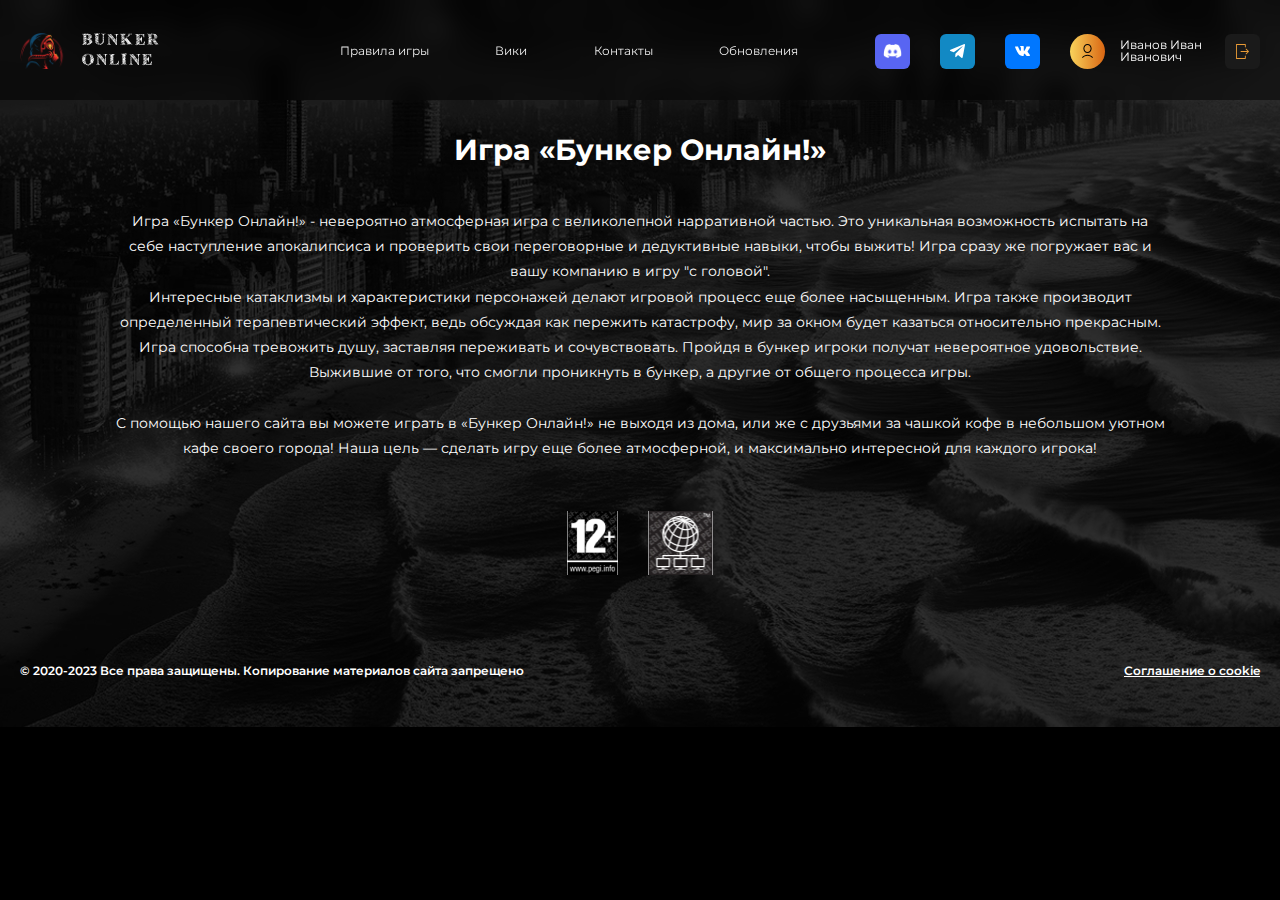
==== commit 20161595: "Add files via upload" ====
--- a/index.html
+++ b/index.html
@@ -8,8 +8,8 @@
   <meta name="description"
         content="«Бункер Онлайн!» - невероятно атмосферная игра с великолепной нарративной частью! Это уникальная возможность испытать на себе наступление апокалипсиса,  и доказать что именно ты должен быть в бункере, а не кто-то другой!">
   <meta name="robots" content="index, follow">
-  <script type="module" crossorigin src="/assets/index-C7w7MkNS.js"></script>
-  <link rel="stylesheet" crossorigin href="/assets/index-oMmvpLeJ.css">
+  <script type="module" crossorigin src="/assets/index-DZGt6i8l.js"></script>
+  <link rel="stylesheet" crossorigin href="/assets/index-BIFz8TCm.css">
 </head>
 <body>
 <div id="app" class="_wrapper"></div>
--- a/assets/index-BIFz8TCm.css
+++ b/assets/index-BIFz8TCm.css
@@ -0,0 +1 @@
+@charset "UTF-8";@import"https://fonts.googleapis.com/css2?family=Montserrat:ital,wght@0,500;0,600;0,700;1,400&display=swap";.select{position:relative}.select._error .select__input{border-color:red}.select._open .select__dropdown{display:block}.select._open .select__input{border-bottom:1px solid transparent}.select._open .select__input:after{transform:rotate(45deg);right:10px}.select._open .select__input:before{transform:rotate(-45deg);right:calc(10px + .61em)}.select__input{cursor:pointer}.select__input span{border:1px solid transparent;border-radius:6px;padding:.6em 3em .6em .6em;position:relative;pointer-events:none}.select__input:after{content:"";position:absolute;width:1em;height:.2em;transform:rotate(-45deg) translateY(-50%);background-color:#aeaeae;right:10px;top:50%;transition:transform .2s ease 0s}.select__input:before{content:"";position:absolute;width:1em;height:.2em;transform:rotate(45deg) translateY(-50%);background-color:#aeaeae;right:calc(10px + .72em);top:50%;transition:transform .2s ease 0s}.select__dropdown{display:none;position:absolute;top:100%;left:0;width:100%;max-height:200px;overflow-y:auto;box-shadow:2px 4px 10px #0003;background:#000;z-index:999}.select__item{padding:.7em;transition:color .15s ease 0s;background:transparent;color:#b4b4b4}@media (any-hover: hover){.select__item:hover{color:#fff;cursor:pointer}.select__input:hover span{background:linear-gradient(90deg,#f9d35b,#d96613);background-clip:border-box;-webkit-background-clip:text;-webkit-text-fill-color:transparent}.select__input:hover:before,.select__input:hover:after{background:linear-gradient(90deg,#f9d35b,#d96613)}}.select__item:last-child{border:none}.select__item._selected{color:#fff}.selectBlock.profile{width:100%}.selectBlock.profile .select__input{background:#60606030;width:100%;border-radius:6px;padding:12px 14px;color:#fff}.selectBlock.profile .select__input:hover{color:#fff}.btn{display:flex;position:relative;z-index:1;background:#1a1a1a;border-radius:6px;overflow:hidden;padding:6px;transition:background .3s;flex:1 1 auto;height:100%;min-width:30px;justify-content:center;align-items:center}.btn:hover{background:#676767}.btn .body{z-index:3;position:relative;display:inline-flex}.btn .img{position:relative;z-index:4}.btn .text{position:relative;text-align:center;display:flex;justify-content:center;align-items:center;z-index:4}.btn.gold{background:linear-gradient(90deg,#f9d35b,#d96613);color:#000;transition:box-shadow .2s ease;box-shadow:0 5px 30px #d9661399}.btn.gold:before{content:"";position:absolute;left:0;top:0;width:100%;height:100%;background:linear-gradient(180deg,#f9d35b,#d96613);border-radius:6px;z-index:1;opacity:0;transition:opacity .3s}.btn.gold:hover:before{opacity:1}.btn.gold.border{box-shadow:none}.btn.purple{background:#5865f2}.btn.purple:hover{background:#8e98ff}.btn.red{background:#b52626}.btn.red:hover{background:#ff3838}.btn.green{background:#328925}.btn.green:hover{background:#4ace36}.btn.whiteGray{background:linear-gradient(90deg,#bfbfbf,#888 53.646%,#c9c9c9);color:#000;transition:box-shadow .2s ease;box-shadow:0 5px 30px #a2a2a299}.btn.whiteGray:before{content:"";position:absolute;left:0;top:0;width:100%;height:100%;background:linear-gradient(90deg,#888,#c9c9c9 53.646%,#bfbfbf);border-radius:6px;z-index:1;opacity:0;transition:opacity .3s}.btn.whiteGray:hover:before{opacity:1}.btn.whiteGray.border{box-shadow:none}.btn.grayGold{background:#fff3;color:#fff3;transition:box-shadow .2s ease;box-shadow:0 5px 30px #d9661399}.btn.grayGold:before{content:"";position:absolute;left:0;top:0;width:100%;height:100%;background:linear-gradient(180deg,#f9d35b,#d96613);border-radius:6px;z-index:1;opacity:0;transition:opacity .3s}.btn.grayGold:hover:before{opacity:1}.btn.grayGold.border{box-shadow:none}.btn:disabled{cursor:default}.btn:disabled.gold{background:linear-gradient(180deg,#2d2711,#2d1504);color:#000;transition:box-shadow .2s ease;box-shadow:none}.btn:disabled.gold:hover:before{opacity:0}.btn:disabled.gold.border{box-shadow:none}.btn:disabled.purple{background:#171b3f}.btn:disabled.purple:hover{background:#171b3f}.btn:disabled.red{background:#3d0d0d}.btn:disabled.red:hover{background:#3d0d0d}.btn:disabled.green{background:#102d0c}.btn:disabled.green:hover{background:#102d0c}.btn:disabled.whiteGray{background:linear-gradient(90deg,#bfbfbf,#888 53.646%,#c9c9c9)}.btn:disabled.whiteGray:hover{background:linear-gradient(90deg,#bfbfbf,#888 53.646%,#c9c9c9)}.btn.border{color:#fff}.btn.border:after{content:"";position:absolute;left:1px;top:1px;width:calc(100% - 2px);height:calc(100% - 2px);background:#000;border-radius:6px;z-index:1}.btn.square{display:flex;justify-content:center;align-items:center}.btn.textIcon{display:flex}.btn.textIcon .img{margin-right:10px}.goldTextColor[data-v-c9a4750a]{background:linear-gradient(180deg,#f9d35b,#d96613);background-clip:border-box;-webkit-background-clip:text;-webkit-text-fill-color:transparent}.silverTextColor[data-v-c9a4750a]{background:linear-gradient(90deg,#bfbfbf,#888 53.646%,#c9c9c9);background-clip:border-box;-webkit-background-clip:text;-webkit-text-fill-color:transparent}@font-face{font-family:Scribble Serif;font-display:swap;src:url(/assets/ScribbleSerifRegular-YK3YN7CW.woff2) format("woff2"),url(/assets/ScribbleSerifRegular-zA-A8PtJ.woff) format("woff");font-weight:400;font-style:normal}*[data-v-c9a4750a]{padding:0;margin:0;border:0px}*[data-v-c9a4750a],*[data-v-c9a4750a]:before,*[data-v-c9a4750a]:after{box-sizing:border-box}html[data-v-c9a4750a],body[data-v-c9a4750a]{height:100%;min-width:320px}body[data-v-c9a4750a]{color:#fff;line-height:1;font-family:Montserrat;font-size:.75rem;-ms-text-size-adjust:100%;-moz-text-size-adjust:100%;-webkit-text-size-adjust:100%;-webkit-font-smoothing:antialiased;-moz-osx-font-smoothing:grayscale}input[data-v-c9a4750a],button[data-v-c9a4750a],textarea[data-v-c9a4750a]{font-family:Montserrat;font-size:inherit}button[data-v-c9a4750a]{cursor:pointer;color:inherit}a[data-v-c9a4750a]{color:inherit}a[data-v-c9a4750a]:link,a[data-v-c9a4750a]:visited,a[data-v-c9a4750a]:hover{text-decoration:none}ul li[data-v-c9a4750a]{list-style:none}img[data-v-c9a4750a]{vertical-align:top}h1[data-v-c9a4750a],h2[data-v-c9a4750a],h3[data-v-c9a4750a],h4[data-v-c9a4750a],h5[data-v-c9a4750a],h6[data-v-c9a4750a]{font-weight:inherit;font-size:inherit}body[data-v-c9a4750a]{background:#000}body.lock[data-v-c9a4750a]{overflow:hidden;touch-action:none}._wrapper[data-v-c9a4750a]{min-height:100%;display:flex;flex-direction:column;overflow:hidden}._wrapper>main[data-v-c9a4750a]{flex:1 1 auto;z-index:1}._wrapper>*[data-v-c9a4750a]{min-width:0}[class*=__container][data-v-c9a4750a]{max-width:81.25rem;box-sizing:content-box;margin:0 auto;padding:0 1.25rem}@media (max-width: 29.99875em){[class*=__container][data-v-c9a4750a]{padding:0 .625rem}}.checkbox[data-v-c9a4750a]{position:relative}.checkbox[data-v-c9a4750a]:not(:last-child){margin-bottom:.3125em}.checkbox__input[data-v-c9a4750a]{position:absolute;width:0;height:0;opacity:0}.checkbox__input[data-v-c9a4750a]:before{content:""}.checkbox__input:focus+.checkbox__label[data-v-c9a4750a]:before{box-shadow:0 0 5px #000}.checkbox__input:checked+.checkbox__label[data-v-c9a4750a]:before{background:url(/img/icons/check.png) 50%/50% no-repeat,linear-gradient(90deg,#f9d35b,#d96613)}.checkbox__label[data-v-c9a4750a]{cursor:pointer;display:inline-flex;align-items:center;position:relative;gap:10px}.checkbox__label[data-v-c9a4750a]:before{content:"";align-self:flex-start;flex:0 0 20px;width:20px;height:20px;border-radius:6px;background:#60606030}.linear-border[data-v-c9a4750a]{border-radius:6px;position:relative}.linear-border>*[data-v-c9a4750a]{position:relative;z-index:3}.linear-border[data-v-c9a4750a]:before{content:"";position:absolute;width:calc(100% + 2px);height:100%;left:0;top:0;border-radius:6px;padding:2px;background:linear-gradient(180deg,#2adacc,#171e24);-webkit-mask:linear-gradient(#fff 0 0) content-box,linear-gradient(#fff 0 0);mask:linear-gradient(#fff 0 0) content-box,linear-gradient(#fff 0);-webkit-mask-composite:xor;mask-composite:exclude}.linear-border[data-v-c9a4750a]:after{content:"";position:absolute;left:1px;top:1px;width:calc(100% - 2px);height:calc(100% - 2px);-webkit-backdrop-filter:blur(20px);backdrop-filter:blur(20px);border-radius:6px;z-index:2}.linear-border.green[data-v-c9a4750a]:before{background:linear-gradient(135deg,#328925,#0000)}.linear-border.red[data-v-c9a4750a]:before{background:linear-gradient(135deg,#b52626,#0000)}.linear-border.white[data-v-c9a4750a]:before{background:linear-gradient(135deg,#ffffff4d,#0000)}.linear-border.gold[data-v-c9a4750a]:before{background:linear-gradient(135deg,#d96613,#d9661300)}.linear-border.boldBorder[data-v-c9a4750a]:before{width:calc(100% + 6px)}.linear-border.boldBorder[data-v-c9a4750a]:after{left:3px;top:3px;width:calc(100% - 6px);height:calc(100% - 6px)}.titleH1[data-v-c9a4750a]{font-size:30px;font-weight:700;margin-bottom:20px;background:linear-gradient(90deg,#f9d35b,#d96613 25%);background-clip:border-box;-webkit-background-clip:text;-webkit-text-fill-color:transparent}.titleH2[data-v-c9a4750a]{font-size:30px;font-weight:700;margin-bottom:50px;display:flex;justify-content:center;align-items:center;text-align:center}@media (max-width: 83.75em){.titleH2[data-v-c9a4750a]{margin-bottom:45px;font-size:29px}}@media (max-width: 61.99875em){.titleH2[data-v-c9a4750a]{margin-bottom:35px;font-size:27px}}@media (max-width: 47.99875em){.titleH2[data-v-c9a4750a]{margin-bottom:25px;font-size:25px}}.titleH2 span[data-v-c9a4750a]{background:linear-gradient(180deg,#f9d35b,#d96613);background-clip:border-box;-webkit-background-clip:text;-webkit-text-fill-color:transparent;margin-left:7px}.colorGold[data-v-c9a4750a]{background:linear-gradient(90deg,#f9d35b,#d96613);background-clip:border-box;-webkit-background-clip:text;-webkit-text-fill-color:transparent}.paddingTop[data-v-c9a4750a]{padding-top:130px}input[type=text][data-v-c9a4750a]{background:#1a1a1a;border-radius:6px;font-size:11px;padding:13px 14px;color:#fff}.wrapper[data-v-c9a4750a]{position:absolute;left:50%;top:50%;width:100%;height:100%;transform:translate(-50%,-50%);z-index:-1;max-width:1540px;pointer-events:none;overflow:hidden}.wrapper__shadows[data-v-c9a4750a]{position:absolute}.wrapper__shadows.right[data-v-c9a4750a]{height:100%;right:-12%}.wrapper__shadows.left[data-v-c9a4750a]{height:100%;left:-12%;transform:rotate(180deg)}.wrapper__shadows.up[data-v-c9a4750a]{width:100%;top:0}.wrapper__shadows.down[data-v-c9a4750a]{width:100%;bottom:0;transform:translateY(45%)}@media (max-width: 1340px){.wrapper__shadows.right[data-v-c9a4750a]{left:1066px}.wrapper__shadows.left[data-v-c9a4750a]{right:1066px;transform:rotate(180deg)}}.wrapper__main-image[data-v-c9a4750a]{position:absolute;left:0;top:0;width:100%;height:100%;z-index:-1}.wrapper__main-image img[data-v-c9a4750a]{position:absolute;left:0;top:0;width:100%;height:100%;max-width:100%;object-fit:cover}.goldTextColor[data-v-f7c85d34]{background:linear-gradient(180deg,#f9d35b,#d96613);background-clip:border-box;-webkit-background-clip:text;-webkit-text-fill-color:transparent}.silverTextColor[data-v-f7c85d34]{background:linear-gradient(90deg,#bfbfbf,#888 53.646%,#c9c9c9);background-clip:border-box;-webkit-background-clip:text;-webkit-text-fill-color:transparent}.roomCreated[data-v-f7c85d34]{border-radius:6px;margin-bottom:30px;position:relative;overflow:hidden}.roomCreated__body[data-v-f7c85d34]{display:grid;grid-template-columns:1.5fr 1fr;padding:24px 28px;position:relative;z-index:3}@media (max-width: 690px){.roomCreated__body[data-v-f7c85d34]{grid-template-columns:1fr;grid-template-rows:1fr 1fr;gap:15px;padding:24px 20px}}.roomCreated__block[data-v-f7c85d34]:first-child{display:grid;grid-template-columns:.8fr 1.5fr 1fr;flex:0 1 55%}@media (max-width: 690px){.roomCreated__block[data-v-f7c85d34]:first-child{grid-template-columns:.8fr 1.2fr 1.2fr}}.roomCreated__title[data-v-f7c85d34]{opacity:.7;margin-bottom:10px;font-size:11px;font-weight:600}.roomCreated__value[data-v-f7c85d34]{font-weight:700}.roomCreated__btn[data-v-f7c85d34]{width:200px;height:36px;display:flex;justify-content:center;align-items:center;margin-left:auto}@media (max-width: 690px){.roomCreated__btn[data-v-f7c85d34]{margin:0;width:100%}}.list{position:relative}.list__body{padding:22px 18px;position:relative;z-index:5}.list__title{font-weight:700;margin-bottom:25px}.list__ul{overflow-y:auto;max-height:233px}.item-list{padding-bottom:12px;margin-right:23px;margin-bottom:13px;position:relative;border-radius:6px}.item-list:before{content:"";position:absolute;left:0;bottom:0;width:100%;height:1px;background:#696969}.item-list:last-child{margin-bottom:0}.item-list:last-child:before{display:none}.item-list__body{display:grid;grid-template-columns:23fr 77fr;gap:28px}.item-list__title{color:#b4b4b4}.item-list__link{color:#696969}.goldTextColor,.popup a{background:linear-gradient(180deg,#f9d35b,#d96613);background-clip:border-box;-webkit-background-clip:text;-webkit-text-fill-color:transparent}@font-face{font-family:Scribble Serif;font-display:swap;src:url(/assets/ScribbleSerifRegular-YK3YN7CW.woff2) format("woff2"),url(/assets/ScribbleSerifRegular-zA-A8PtJ.woff) format("woff");font-weight:400;font-style:normal}.checkbox__input:checked+.checkbox__label:before{background:url(/img/icons/check.png) 50%/50% no-repeat,linear-gradient(90deg,#f9d35b,#d96613)}.popup__closeBtn{position:absolute!important;right:10px;top:10px;width:30px;height:30px;cursor:pointer;display:flex;justify-content:center;align-items:center}.popup__closeBtn:hover:after,.popup__closeBtn:hover:before{background:linear-gradient(180deg,#f9d35b,#d96613)}.popup__closeBtn:after,.popup__closeBtn:before{content:"";background:#fff;width:20px;height:2px;display:flex;border-radius:8px;position:absolute;transition:background .3s ease}.popup__closeBtn:after{transform:rotate(-135deg)}.popup__closeBtn:before{transform:rotate(-45deg)}.popup{position:fixed;left:0;top:0;width:100%;height:100%;max-height:100%;z-index:999;display:flex;justify-content:center;align-items:center;opacity:0;transition:opacity .3s ease;pointer-events:none}.popup._active{opacity:1;pointer-events:auto}.popup__wrapper{width:100%;height:100%;position:absolute;background:#00000070}.popup__content{transition:transform .3s ease 0s;padding:20px;width:100%;max-width:900px;border-radius:20px;display:flex;flex-direction:column;justify-content:center;align-items:center;max-height:80vh}@media (max-width: 61.99875em){.popup__content{padding:20px 10px}}.popup__block{padding:20px 30px;display:flex;justify-content:center;align-items:center;flex-direction:column;position:relative;max-width:800px;max-height:100%;overflow-y:auto;overflow-x:hidden}@media (max-width: 61.99875em){.popup__block{padding:20px 15px;width:100%}}.popup__title{font-size:20px;font-weight:700;margin-bottom:20px}.popup__body{font-size:14px;line-height:1.7857142857em;overflow-y:auto;overflow-x:hidden;padding:1px}.popup a:hover{text-decoration:underline}@font-face{font-family:Scribble Serif;font-display:swap;src:url(/assets/ScribbleSerifRegular-YK3YN7CW.woff2) format("woff2"),url(/assets/ScribbleSerifRegular-zA-A8PtJ.woff) format("woff");font-weight:400;font-style:normal}.checkbox__input:checked+.checkbox__label:before{background:url(/img/icons/check.png) 50%/50% no-repeat,linear-gradient(90deg,#f9d35b,#d96613)}.main{position:relative;overflow:hidden}.welcome{width:100vw;height:100vh;width:100dvw;height:100dvh;position:relative;z-index:2}.welcome__container{height:100%}.welcome__body{position:relative;z-index:4;height:100%;display:flex;justify-content:center;align-items:center;flex-direction:column}.welcome__title{text-align:center;font-family:Scribble Serif;font-size:90px;text-transform:uppercase;display:inline}@media (max-width: 83.75em){.welcome__title{font-size:80px}}@media (max-width: 61.99875em){.welcome__title{font-size:70px}}@media (max-width: 47.99875em){.welcome__title{font-size:50px}}@media (max-width: 29.99875em){.welcome__title{font-size:40px}}.welcome__subtitle{display:inline;font-family:Montserrat;font-size:14px;line-height:1.8;font-weight:400;text-align:center;max-width:1047px;margin:0 auto}@media (max-width: 61.99875em){.welcome__subtitle{font-size:13px}}@media (max-width: 47.99875em){.welcome__subtitle{max-width:310px}}@media (max-width: 29.99875em){.welcome__subtitle{max-width:280px;font-size:12px}}.room{position:relative;z-index:5;width:100%;max-width:1050px;margin:0 auto}.room__title{font-size:30px;font-weight:700;margin-bottom:50px;display:flex;justify-content:center;align-items:center;text-align:center}@media (max-width: 83.75em){.room__title{margin-bottom:45px;font-size:29px}}@media (max-width: 61.99875em){.room__title{margin-bottom:35px;font-size:27px}}@media (max-width: 47.99875em){.room__title{margin-bottom:25px;font-size:25px}}.create-room{margin-bottom:60px;display:flex;justify-content:center;align-items:center}@media (max-width: 83.75em){.create-room{margin-bottom:55px}}@media (max-width: 61.99875em){.create-room{margin-bottom:45px}}@media (max-width: 47.99875em){.create-room{margin-bottom:35px}}@media (max-width: 29.99875em){.create-room{margin-bottom:25px}}.create-room__body{display:flex;align-items:center;gap:30px;font-size:11px}@media (max-width: 570px){.create-room__body{flex-direction:column;width:100%;gap:20px}}.create-room__btn{display:flex;justify-content:center;align-items:center;padding:14px 38px}.create-room__btn.find{padding:13px 22px}@media (max-width: 570px){.create-room__btn{width:100%}}.list-room{margin-bottom:80px}@media (max-width: 47.99875em){.list-room{margin-bottom:75px}}.activeGame{margin-bottom:100px}.activeGame__title{font-weight:700;font-size:30px;margin-bottom:50px;display:flex;justify-content:center;align-items:center;text-align:center}@media (max-width: 83.75em){.activeGame__title{font-size:29px}}@media (max-width: 61.99875em){.activeGame__title{font-size:28px;margin-bottom:45px}}@media (max-width: 47.99875em){.activeGame__title{font-size:26px;margin-bottom:35px}}@media (max-width: 29.99875em){.activeGame__title{font-size:25px;margin-bottom:25px}}.activeGame__body{display:flex;justify-content:center;align-items:flex-start;gap:30px}@media (max-width: 61.99875em){.activeGame__body{gap:25px;flex-direction:column;align-items:center;justify-content:flex-start}}.activeGame__game{max-width:510px}.interface__body{display:grid;grid-template-columns:1fr 1fr 1fr 1fr;gap:30px;justify-content:center;align-items:center}@media (max-width: 61.99875em){.interface__body{grid-template-columns:1fr 1fr;grid-template-rows:1fr 1fr;gap:19px}}.interface__block{display:grid;grid-template-rows:250px 1fr;gap:30px;justify-content:center}@media (max-width: 61.99875em){.interface__block{gap:19px;grid-template-rows:auto auto}}.interface__block:hover{cursor:pointer}.interface__block:hover .interface__img{border-color:#fff;transform:scale(1.05)}.interface__img{border-radius:9px;overflow:hidden;transition:transform .3s ease,border-color .3s ease;border:1px solid transparent;position:relative;display:flex}@media (min-width: 120em){.interface__img{width:18.375rem}}@media (min-width: 62em) and (max-width: 120em){@supports (width: clamp(13.4375rem,8.1594827586rem + 8.5129310345vw,18.375rem)){.interface__img{width:clamp(13.4375rem,8.1594827586rem + 8.5129310345vw,18.375rem)}}@supports not (width: clamp(13.4375rem,8.1594827586rem + 8.5129310345vw,18.375rem)){.interface__img{width:calc(13.4375rem + 4.9375 * (100vw - 62rem) / 58)}}}@media (min-width: 22.5em) and (max-width: 61.9375em){@supports (width: clamp(10rem,3.2250396197rem + 30.1109350238vw,21.875rem)){.interface__img{width:clamp(10rem,3.2250396197rem + 30.1109350238vw,21.875rem)}}@supports not (width: clamp(10rem,3.2250396197rem + 30.1109350238vw,21.875rem)){.interface__img{width:calc(10rem + 11.875 * (100vw - 22.5rem) / 39.4375)}}}@media (min-width: 22.5em) and (max-width: 61.9375em){@supports (height: clamp(8.5rem,4.4350237718rem + 18.0665610143vw,15.625rem)){.interface__img{height:clamp(8.5rem,4.4350237718rem + 18.0665610143vw,15.625rem)}}@supports not (height: clamp(8.5rem,4.4350237718rem + 18.0665610143vw,15.625rem)){.interface__img{height:calc(8.5rem + 7.125 * (100vw - 22.5rem) / 39.4375)}}}.interface__img img{position:absolute;left:0;top:0;width:100%;height:100%;object-fit:cover;object-position:center}.interface__titleImg{text-align:center}.smallInfo{border-radius:50%;width:20px;height:20px;cursor:pointer;display:flex;margin-left:5px!important;position:relative}.smallInfo__img{border-radius:50%;width:20px;height:20px;background:#333;display:flex;justify-content:center;align-items:center;pointer-events:none;color:#fff;z-index:-1}.smallInfo__block{background:#333;display:flex;justify-content:center;align-items:center;border-radius:6px;opacity:0;position:absolute!important;left:50%;bottom:50%;transform:translate(-50%,-40%);width:205px;text-align:center;pointer-events:none;font-size:11px;font-weight:600;color:#fff;z-index:15}.smallInfo__block p{width:100%;height:100%;display:flex;padding:13px 16px}.smallInfo__block._active{opacity:1}.smallInfo__block:after{content:""}.smallInfo__block.isDown{bottom:-100%;transform:translate(-50%,60%)}.smallInfo__block.isDown p{height:auto}.goldTextColor[data-v-a5a5eacc]{background:linear-gradient(180deg,#f9d35b,#d96613);background-clip:border-box;-webkit-background-clip:text;-webkit-text-fill-color:transparent}.silverTextColor[data-v-a5a5eacc]{background:linear-gradient(90deg,#bfbfbf,#888 53.646%,#c9c9c9);background-clip:border-box;-webkit-background-clip:text;-webkit-text-fill-color:transparent}@font-face{font-family:Scribble Serif;font-display:swap;src:url(/assets/ScribbleSerifRegular-YK3YN7CW.woff2) format("woff2"),url(/assets/ScribbleSerifRegular-zA-A8PtJ.woff) format("woff");font-weight:400;font-style:normal}*[data-v-a5a5eacc]{padding:0;margin:0;border:0px}*[data-v-a5a5eacc],*[data-v-a5a5eacc]:before,*[data-v-a5a5eacc]:after{box-sizing:border-box}html[data-v-a5a5eacc],body[data-v-a5a5eacc]{height:100%;min-width:320px}body[data-v-a5a5eacc]{color:#fff;line-height:1;font-family:Montserrat;font-size:.75rem;-ms-text-size-adjust:100%;-moz-text-size-adjust:100%;-webkit-text-size-adjust:100%;-webkit-font-smoothing:antialiased;-moz-osx-font-smoothing:grayscale}input[data-v-a5a5eacc],button[data-v-a5a5eacc],textarea[data-v-a5a5eacc]{font-family:Montserrat;font-size:inherit}button[data-v-a5a5eacc]{cursor:pointer;color:inherit}a[data-v-a5a5eacc]{color:inherit}a[data-v-a5a5eacc]:link,a[data-v-a5a5eacc]:visited,a[data-v-a5a5eacc]:hover{text-decoration:none}ul li[data-v-a5a5eacc]{list-style:none}img[data-v-a5a5eacc]{vertical-align:top}h1[data-v-a5a5eacc],h2[data-v-a5a5eacc],h3[data-v-a5a5eacc],h4[data-v-a5a5eacc],h5[data-v-a5a5eacc],h6[data-v-a5a5eacc]{font-weight:inherit;font-size:inherit}body[data-v-a5a5eacc]{background:#000}body.lock[data-v-a5a5eacc]{overflow:hidden;touch-action:none}._wrapper[data-v-a5a5eacc]{min-height:100%;display:flex;flex-direction:column;overflow:hidden}._wrapper>main[data-v-a5a5eacc]{flex:1 1 auto;z-index:1}._wrapper>*[data-v-a5a5eacc]{min-width:0}[class*=__container][data-v-a5a5eacc]{max-width:81.25rem;box-sizing:content-box;margin:0 auto;padding:0 1.25rem}@media (max-width: 29.99875em){[class*=__container][data-v-a5a5eacc]{padding:0 .625rem}}.checkbox[data-v-a5a5eacc]{position:relative}.checkbox[data-v-a5a5eacc]:not(:last-child){margin-bottom:.3125em}.checkbox__input[data-v-a5a5eacc]{position:absolute;width:0;height:0;opacity:0}.checkbox__input[data-v-a5a5eacc]:before{content:""}.checkbox__input:focus+.checkbox__label[data-v-a5a5eacc]:before{box-shadow:0 0 5px #000}.checkbox__input:checked+.checkbox__label[data-v-a5a5eacc]:before{background:url(/img/icons/check.png) 50%/50% no-repeat,linear-gradient(90deg,#f9d35b,#d96613)}.checkbox__label[data-v-a5a5eacc]{cursor:pointer;display:inline-flex;align-items:center;position:relative;gap:10px}.checkbox__label[data-v-a5a5eacc]:before{content:"";align-self:flex-start;flex:0 0 20px;width:20px;height:20px;border-radius:6px;background:#60606030}.linear-border[data-v-a5a5eacc]{border-radius:6px;position:relative}.linear-border>*[data-v-a5a5eacc]{position:relative;z-index:3}.linear-border[data-v-a5a5eacc]:before{content:"";position:absolute;width:calc(100% + 2px);height:100%;left:0;top:0;border-radius:6px;padding:2px;background:linear-gradient(180deg,#2adacc,#171e24);-webkit-mask:linear-gradient(#fff 0 0) content-box,linear-gradient(#fff 0 0);mask:linear-gradient(#fff 0 0) content-box,linear-gradient(#fff 0);-webkit-mask-composite:xor;mask-composite:exclude}.linear-border[data-v-a5a5eacc]:after{content:"";position:absolute;left:1px;top:1px;width:calc(100% - 2px);height:calc(100% - 2px);-webkit-backdrop-filter:blur(20px);backdrop-filter:blur(20px);border-radius:6px;z-index:2}.linear-border.green[data-v-a5a5eacc]:before{background:linear-gradient(135deg,#328925,#0000)}.linear-border.red[data-v-a5a5eacc]:before{background:linear-gradient(135deg,#b52626,#0000)}.linear-border.white[data-v-a5a5eacc]:before{background:linear-gradient(135deg,#ffffff4d,#0000)}.linear-border.gold[data-v-a5a5eacc]:before{background:linear-gradient(135deg,#d96613,#d9661300)}.linear-border.boldBorder[data-v-a5a5eacc]:before{width:calc(100% + 6px)}.linear-border.boldBorder[data-v-a5a5eacc]:after{left:3px;top:3px;width:calc(100% - 6px);height:calc(100% - 6px)}.titleH1[data-v-a5a5eacc]{font-size:30px;font-weight:700;margin-bottom:20px;background:linear-gradient(90deg,#f9d35b,#d96613 25%);background-clip:border-box;-webkit-background-clip:text;-webkit-text-fill-color:transparent}.titleH2[data-v-a5a5eacc]{font-size:30px;font-weight:700;margin-bottom:50px;display:flex;justify-content:center;align-items:center;text-align:center}@media (max-width: 83.75em){.titleH2[data-v-a5a5eacc]{margin-bottom:45px;font-size:29px}}@media (max-width: 61.99875em){.titleH2[data-v-a5a5eacc]{margin-bottom:35px;font-size:27px}}@media (max-width: 47.99875em){.titleH2[data-v-a5a5eacc]{margin-bottom:25px;font-size:25px}}.titleH2 span[data-v-a5a5eacc]{background:linear-gradient(180deg,#f9d35b,#d96613);background-clip:border-box;-webkit-background-clip:text;-webkit-text-fill-color:transparent;margin-left:7px}.colorGold[data-v-a5a5eacc]{background:linear-gradient(90deg,#f9d35b,#d96613);background-clip:border-box;-webkit-background-clip:text;-webkit-text-fill-color:transparent}.paddingTop[data-v-a5a5eacc]{padding-top:130px}input[type=text][data-v-a5a5eacc]{background:#1a1a1a;border-radius:6px;font-size:11px;padding:13px 14px;color:#fff}.gamerInfo[data-v-a5a5eacc]{margin-bottom:120px}@media (max-width: 83.75em){.gamerInfo[data-v-a5a5eacc]{margin-bottom:100px}}@media (max-width: 61.99875em){.gamerInfo[data-v-a5a5eacc]{margin-bottom:90px}}@media (max-width: 47.99875em){.gamerInfo[data-v-a5a5eacc]{margin-bottom:70px}}@media (max-width: 29.99875em){.gamerInfo[data-v-a5a5eacc]{margin-bottom:50px}}.gamerInfo__title[data-v-a5a5eacc]{padding-top:60px}@media (max-width: 61.99875em){.gamerInfo__title[data-v-a5a5eacc]{margin-top:50px}}@media (max-width: 47.99875em){.gamerInfo__title[data-v-a5a5eacc]{margin-top:40px}}.gamerInfo__body[data-v-a5a5eacc]{display:flex;justify-content:space-between;gap:100px;padding:0 47px}@media (max-width: 83.75em){.gamerInfo__body[data-v-a5a5eacc]{padding:0 35px}}@media (max-width: 61.99875em){.gamerInfo__body[data-v-a5a5eacc]{padding:0 30px}}@media (max-width: 47.99875em){.gamerInfo__body[data-v-a5a5eacc]{padding:0 25px;flex-direction:column;gap:0}}@media (max-width: 29.99875em){.gamerInfo__body[data-v-a5a5eacc]{padding:0 20px}}.gamerInfo__column[data-v-a5a5eacc]{max-width:460px;width:100%}@media (max-width: 47.99875em){.gamerInfo__column[data-v-a5a5eacc]{max-width:100%}}.gamerInfo__specials[data-v-a5a5eacc]{padding:0 47px;background:#081e04}@media (max-width: 83.75em){.gamerInfo__specials[data-v-a5a5eacc]{padding:0 35px}}@media (max-width: 61.99875em){.gamerInfo__specials[data-v-a5a5eacc]{padding:0 30px}}@media (max-width: 47.99875em){.gamerInfo__specials[data-v-a5a5eacc]{padding:0 25px}}@media (max-width: 29.99875em){.gamerInfo__specials[data-v-a5a5eacc]{padding:0 20px}}.item-gamerInfo[data-v-a5a5eacc]{display:flex;justify-content:space-between;align-items:center;gap:40px;padding:20px 0;border-bottom:1px dashed;border-color:#373737}@media (max-width: 47.99875em){.item-gamerInfo[data-v-a5a5eacc]{gap:20px}.item-gamerInfo[data-v-a5a5eacc]:first-child{border-top:1px dashed;border-color:#373737}}.item-gamerInfo[data-v-a5a5eacc]:last-child{border:none}.item-gamerInfo.special[data-v-a5a5eacc]{display:flex;max-width:733px;margin:0 auto;gap:40px}.item-gamerInfo.special[data-v-a5a5eacc]:first-child{padding-top:28px;border-top:none}.item-gamerInfo.special[data-v-a5a5eacc]:last-child{padding-bottom:28px}.item-gamerInfo.special .item-gamerInfo__title[data-v-a5a5eacc]{color:#b4bbb3;min-width:90px}@media (max-width: 47.99875em){.item-gamerInfo.special .item-gamerInfo__title[data-v-a5a5eacc]{max-width:100px}}@media (min-width: 83.75em){.item-gamerInfo.special .item-gamerInfo__input[data-v-a5a5eacc]{width:30.25rem}}@media (min-width: 20em) and (max-width: 83.75em){@supports (width: clamp(10.375rem,4.1397058824rem + 31.1764705882vw,30.25rem)){.item-gamerInfo.special .item-gamerInfo__input[data-v-a5a5eacc]{width:clamp(10.375rem,4.1397058824rem + 31.1764705882vw,30.25rem)}}@supports not (width: clamp(10.375rem,4.1397058824rem + 31.1764705882vw,30.25rem)){.item-gamerInfo.special .item-gamerInfo__input[data-v-a5a5eacc]{width:calc(10.375rem + 19.875 * (100vw - 20rem) / 63.75)}}}@media (max-width: 20em){.item-gamerInfo.special .item-gamerInfo__input[data-v-a5a5eacc]{width:10.375rem}}@media (max-width: 29.99875em){.item-gamerInfo.special[data-v-a5a5eacc]{gap:10px}.item-gamerInfo.special .item-gamerInfo__text[data-v-a5a5eacc]{max-width:100%}}.item-gamerInfo__title[data-v-a5a5eacc]{font-weight:600;font-size:11px;color:#b4b4b4;display:flex;align-items:center}.item-gamerInfo__description[data-v-a5a5eacc]{display:flex;gap:15px;justify-content:flex-end;align-items:center}.item-gamerInfo__text[data-v-a5a5eacc]{font-weight:700;text-align:end}@media (max-width: 29.99875em){.item-gamerInfo__text[data-v-a5a5eacc]{max-width:150px}}.item-gamerInfo__input[data-v-a5a5eacc]{background:transparent;color:#b4b4b4;border:1px solid;display:flex;max-width:100%;padding:5px}@media (max-width: 29.99875em){.item-gamerInfo__input[data-v-a5a5eacc]{width:166px}}.item-gamerInfo__input[data-v-a5a5eacc]::placeholder{color:#525252}.item-gamerInfo__input.special[data-v-a5a5eacc]{width:484px}.item-gamerInfo__reload[data-v-a5a5eacc],.item-gamerInfo__open[data-v-a5a5eacc]{width:18px;background:transparent}.voteBlock{display:inline-flex;cursor:pointer;flex:0 0 200px}.voteBlock__body{padding:25px 20px;display:flex;justify-content:center;align-items:center}.voteBlock__body._active #circle1{fill:#138a00}.voteBlock__checkImg{display:flex;justify-content:center;align-items:center;margin-right:15px}.voteBlock__column{display:flex;flex-direction:column;align-items:flex-start;gap:13px}.voteBlock__title{font-size:11px;font-weight:600;color:#b4b4b4}.voteBlock__nickname{font-size:12px;font-weight:700}.voteBlock input{display:none}.spoiler__title[data-v-dd67459d]{font-weight:700;cursor:pointer;padding:10px 0;position:relative}.spoiler__title[data-v-dd67459d]:hover{background:linear-gradient(90deg,#f9d35b,#d96613);background-clip:border-box;-webkit-background-clip:text;-webkit-text-fill-color:transparent}.spoiler__title[data-v-dd67459d]:hover:before,.spoiler__title[data-v-dd67459d]:hover:after{background:linear-gradient(90deg,#f9d35b,#d96613)}.spoiler__title[data-v-dd67459d]:before,.spoiler__title[data-v-dd67459d]:after{content:"";position:absolute;right:10px;top:50%;background:#fff;height:2px;width:15px;transition:transform .5s ease 0s}.spoiler__title[data-v-dd67459d]:before{transform:translate(-75%,-50%) rotate(40deg)}.spoiler__title[data-v-dd67459d]:after{transform:translateY(-50%) rotate(-40deg)}.spoiler__title._active[data-v-dd67459d]:before{transform:translate(-75%) rotate(-40deg)}.spoiler__title._active[data-v-dd67459d]:after{transform:rotate(40deg)}.spoiler__body[data-v-dd67459d]{display:flex;flex-direction:column;gap:10px}.goldTextColor[data-v-ab9efd4b]{background:linear-gradient(180deg,#f9d35b,#d96613);background-clip:border-box;-webkit-background-clip:text;-webkit-text-fill-color:transparent}.silverTextColor[data-v-ab9efd4b]{background:linear-gradient(90deg,#bfbfbf,#888 53.646%,#c9c9c9);background-clip:border-box;-webkit-background-clip:text;-webkit-text-fill-color:transparent}@font-face{font-family:Scribble Serif;font-display:swap;src:url(/assets/ScribbleSerifRegular-YK3YN7CW.woff2) format("woff2"),url(/assets/ScribbleSerifRegular-zA-A8PtJ.woff) format("woff");font-weight:400;font-style:normal}*[data-v-ab9efd4b]{padding:0;margin:0;border:0px}*[data-v-ab9efd4b],*[data-v-ab9efd4b]:before,*[data-v-ab9efd4b]:after{box-sizing:border-box}html[data-v-ab9efd4b],body[data-v-ab9efd4b]{height:100%;min-width:320px}body[data-v-ab9efd4b]{color:#fff;line-height:1;font-family:Montserrat;font-size:.75rem;-ms-text-size-adjust:100%;-moz-text-size-adjust:100%;-webkit-text-size-adjust:100%;-webkit-font-smoothing:antialiased;-moz-osx-font-smoothing:grayscale}input[data-v-ab9efd4b],button[data-v-ab9efd4b],textarea[data-v-ab9efd4b]{font-family:Montserrat;font-size:inherit}button[data-v-ab9efd4b]{cursor:pointer;color:inherit}a[data-v-ab9efd4b]{color:inherit}a[data-v-ab9efd4b]:link,a[data-v-ab9efd4b]:visited,a[data-v-ab9efd4b]:hover{text-decoration:none}ul li[data-v-ab9efd4b]{list-style:none}img[data-v-ab9efd4b]{vertical-align:top}h1[data-v-ab9efd4b],h2[data-v-ab9efd4b],h3[data-v-ab9efd4b],h4[data-v-ab9efd4b],h5[data-v-ab9efd4b],h6[data-v-ab9efd4b]{font-weight:inherit;font-size:inherit}body[data-v-ab9efd4b]{background:#000}body.lock[data-v-ab9efd4b]{overflow:hidden;touch-action:none}._wrapper[data-v-ab9efd4b]{min-height:100%;display:flex;flex-direction:column;overflow:hidden}._wrapper>main[data-v-ab9efd4b]{flex:1 1 auto;z-index:1}._wrapper>*[data-v-ab9efd4b]{min-width:0}[class*=__container][data-v-ab9efd4b]{max-width:81.25rem;box-sizing:content-box;margin:0 auto;padding:0 1.25rem}@media (max-width: 29.99875em){[class*=__container][data-v-ab9efd4b]{padding:0 .625rem}}.checkbox[data-v-ab9efd4b]{position:relative}.checkbox[data-v-ab9efd4b]:not(:last-child){margin-bottom:.3125em}.checkbox__input[data-v-ab9efd4b]{position:absolute;width:0;height:0;opacity:0}.checkbox__input[data-v-ab9efd4b]:before{content:""}.checkbox__input:focus+.checkbox__label[data-v-ab9efd4b]:before{box-shadow:0 0 5px #000}.checkbox__input:checked+.checkbox__label[data-v-ab9efd4b]:before{background:url(/img/icons/check.png) 50%/50% no-repeat,linear-gradient(90deg,#f9d35b,#d96613)}.checkbox__label[data-v-ab9efd4b]{cursor:pointer;display:inline-flex;align-items:center;position:relative;gap:10px}.checkbox__label[data-v-ab9efd4b]:before{content:"";align-self:flex-start;flex:0 0 20px;width:20px;height:20px;border-radius:6px;background:#60606030}.linear-border[data-v-ab9efd4b]{border-radius:6px;position:relative}.linear-border>*[data-v-ab9efd4b]{position:relative;z-index:3}.linear-border[data-v-ab9efd4b]:before{content:"";position:absolute;width:calc(100% + 2px);height:100%;left:0;top:0;border-radius:6px;padding:2px;background:linear-gradient(180deg,#2adacc,#171e24);-webkit-mask:linear-gradient(#fff 0 0) content-box,linear-gradient(#fff 0 0);mask:linear-gradient(#fff 0 0) content-box,linear-gradient(#fff 0);-webkit-mask-composite:xor;mask-composite:exclude}.linear-border[data-v-ab9efd4b]:after{content:"";position:absolute;left:1px;top:1px;width:calc(100% - 2px);height:calc(100% - 2px);-webkit-backdrop-filter:blur(20px);backdrop-filter:blur(20px);border-radius:6px;z-index:2}.linear-border.green[data-v-ab9efd4b]:before{background:linear-gradient(135deg,#328925,#0000)}.linear-border.red[data-v-ab9efd4b]:before{background:linear-gradient(135deg,#b52626,#0000)}.linear-border.white[data-v-ab9efd4b]:before{background:linear-gradient(135deg,#ffffff4d,#0000)}.linear-border.gold[data-v-ab9efd4b]:before{background:linear-gradient(135deg,#d96613,#d9661300)}.linear-border.boldBorder[data-v-ab9efd4b]:before{width:calc(100% + 6px)}.linear-border.boldBorder[data-v-ab9efd4b]:after{left:3px;top:3px;width:calc(100% - 6px);height:calc(100% - 6px)}.titleH1[data-v-ab9efd4b]{font-size:30px;font-weight:700;margin-bottom:20px;background:linear-gradient(90deg,#f9d35b,#d96613 25%);background-clip:border-box;-webkit-background-clip:text;-webkit-text-fill-color:transparent}.titleH2[data-v-ab9efd4b]{font-size:30px;font-weight:700;margin-bottom:50px;display:flex;justify-content:center;align-items:center;text-align:center}@media (max-width: 83.75em){.titleH2[data-v-ab9efd4b]{margin-bottom:45px;font-size:29px}}@media (max-width: 61.99875em){.titleH2[data-v-ab9efd4b]{margin-bottom:35px;font-size:27px}}@media (max-width: 47.99875em){.titleH2[data-v-ab9efd4b]{margin-bottom:25px;font-size:25px}}.titleH2 span[data-v-ab9efd4b]{background:linear-gradient(180deg,#f9d35b,#d96613);background-clip:border-box;-webkit-background-clip:text;-webkit-text-fill-color:transparent;margin-left:7px}.colorGold[data-v-ab9efd4b]{background:linear-gradient(90deg,#f9d35b,#d96613);background-clip:border-box;-webkit-background-clip:text;-webkit-text-fill-color:transparent}.paddingTop[data-v-ab9efd4b]{padding-top:130px}input[type=text][data-v-ab9efd4b]{background:#1a1a1a;border-radius:6px;font-size:11px;padding:13px 14px;color:#fff}.hostActivateButton[data-v-ab9efd4b]{position:fixed;left:20px;bottom:20px;z-index:21;padding:12px 15px;height:40px;display:flex;justify-content:center;align-items:center}.hostActivateButton span[data-v-ab9efd4b]{position:relative;z-index:2}.hostActivateButton._active .hostActivateButton__icon[data-v-ab9efd4b]{transform:rotate(135deg)}.hostActivateButton._active .hostActivateButton__icon span[data-v-ab9efd4b]:nth-child(1){height:2px;transform:translate(3px) translateY(6px)}.hostActivateButton._active .hostActivateButton__icon span[data-v-ab9efd4b]:nth-child(1):before{width:2px;height:4px;transform:translate(-3px) translateY(-7px)}.hostActivateButton._active .hostActivateButton__icon span[data-v-ab9efd4b]:nth-child(1):after{width:2px;transform:translate(-9px) translateY(-3px)}.hostActivateButton._active .hostActivateButton__icon span[data-v-ab9efd4b]:nth-child(2){width:4px;height:2px;transform:translate(-1px)}.hostActivateButton._active .hostActivateButton__icon span[data-v-ab9efd4b]:nth-child(2):before{width:2px;height:2px;transform:translate(1px)}.hostActivateButton._active .hostActivateButton__icon span[data-v-ab9efd4b]:nth-child(2):after{width:4px;height:2px;transform:translate(-4px)}.hostActivateButton._active .hostActivateButton__icon span[data-v-ab9efd4b]:nth-child(3){width:2px;transform:translate(6px) translateY(-4px)}.hostActivateButton._active .hostActivateButton__icon span[data-v-ab9efd4b]:nth-child(3):before{width:2px;height:4px;transform:translate(-6px) translateY(3px)}.hostActivateButton._active .hostActivateButton__icon span[data-v-ab9efd4b]:nth-child(3):after{height:2px;transform:translate(-6px) translateY(-2px)}.hostActivateButton__icon[data-v-ab9efd4b]{width:15px;height:17px;transition:.3s transform;display:inline-block;position:relative;margin-right:12px}.hostActivateButton__icon span[data-v-ab9efd4b]{position:absolute;display:block;top:50%;width:3px;height:3px;margin-top:-7.5px;background-color:#fff;border-radius:1.5px;transition:.3s width,.3s opacity,.3s transform}.hostActivateButton__icon span[data-v-ab9efd4b]:before,.hostActivateButton__icon span[data-v-ab9efd4b]:after{content:"";position:absolute;display:block;left:6px;width:3px;height:3px;background-color:#fff;border-radius:1.5px;transition:.3s transform,.3s width,.3s height,.3s border-radius}.hostActivateButton__icon span[data-v-ab9efd4b]:after{left:400%}.hostActivateButton__icon span[data-v-ab9efd4b]:nth-child(2){margin-top:-1.5px}.hostActivateButton__icon span[data-v-ab9efd4b]:nth-child(3){margin-top:4.5px}.hostPanel[data-v-ab9efd4b]{position:fixed;left:0;top:0;width:100%;height:100%;z-index:20;pointer-events:none;opacity:0;transition:opacity .2s ease}.hostPanel._active[data-v-ab9efd4b]{pointer-events:auto;opacity:1}.hostPanel._active .hostPanel__block[data-v-ab9efd4b]{right:0}.hostPanel span[data-v-ab9efd4b]{content:"";position:fixed;left:0;top:0;width:100%;height:100%;background:#000000a6}.hostPanel__block[data-v-ab9efd4b]{padding:40px 23px;position:fixed;right:-10%;top:0;height:100%;z-index:999;-webkit-backdrop-filter:blur(25px);backdrop-filter:blur(25px);background:#ffffff05;overflow-y:auto;max-width:370px;width:100%;transition:right .3s}.hostPanel__title[data-v-ab9efd4b]{font-size:20px;font-weight:700;margin-bottom:30px;text-align:center}.timers-hostPanel[data-v-ab9efd4b]{display:flex;justify-content:space-between;margin-bottom:30px}.timers-hostPanel__num[data-v-ab9efd4b]{display:flex;gap:6px}.timers-hostPanel__btn[data-v-ab9efd4b]{width:45px;height:45px}.timers-hostPanel__nav[data-v-ab9efd4b]{display:flex;gap:10px}.buttons-hostPanel[data-v-ab9efd4b]{width:100%;margin-bottom:20px}.buttons-hostPanel__btn[data-v-ab9efd4b]{margin-bottom:13px;display:flex;justify-content:center;align-items:center;padding:12px 10px;width:100%}.space-hostPanel[data-v-ab9efd4b]{display:flex;justify-content:space-between;align-items:center;margin-bottom:27px}.space-hostPanel__buttons[data-v-ab9efd4b]{display:flex;gap:15px;font-size:18px;font-weight:700}.space-hostPanel__btn[data-v-ab9efd4b]{width:30px;height:30px}.settings-hostPanel[data-v-ab9efd4b]{margin-bottom:30px}.settings-hostPanel>.spoiler[data-v-ab9efd4b]{margin-bottom:15px}.settings-hostPanel input[data-v-ab9efd4b]{background:#1a1a1a;border-radius:6px;font-size:11px;padding:13px 14px;color:#fff;margin-bottom:13px}.dice-settings[data-v-ab9efd4b]{margin-top:30px;margin-bottom:20px}.dice-settings__title[data-v-ab9efd4b]{font-weight:700;margin-bottom:13px}.dice-settings__body[data-v-ab9efd4b]{display:flex;gap:20px;justify-content:space-between}.mainButton-hostPanel[data-v-ab9efd4b]{display:flex;flex-direction:column;gap:13px}.mainButton-hostPanel .btn[data-v-ab9efd4b]{padding:12px}.hostButton[data-v-ab9efd4b]{background:transparent;width:100%;display:flex;justify-content:center;align-items:center;border:1px solid rgba(255,255,255,.2);border-radius:6px;color:#fff;padding:12px 20px;transition:border-color .2s ease}.hostButton[data-v-ab9efd4b]:hover{border-color:#fff}@font-face{font-family:Scribble Serif;font-display:swap;src:url(/assets/ScribbleSerifRegular-YK3YN7CW.woff2) format("woff2"),url(/assets/ScribbleSerifRegular-zA-A8PtJ.woff) format("woff");font-weight:400;font-style:normal}.checkbox__input:checked+.checkbox__label:before{background:url(/img/icons/check.png) 50%/50% no-repeat,linear-gradient(90deg,#f9d35b,#d96613)}.avatar{position:relative;border-radius:50%;max-width:150px;max-height:150px}.avatar:before{content:"";border-radius:50%;overflow:hidden;position:absolute;left:-3px;top:-3px;width:calc(100% + 6px);height:calc(100% + 6px);background:transparent;z-index:1}.avatar__img{position:relative;border-radius:50%;overflow:hidden;width:100%;height:100%}.avatar__img>img{border-radius:50%;overflow:hidden;position:absolute;left:0;top:0;width:100%;height:100%;object-fit:cover;z-index:3}.avatar.vip:before{background:linear-gradient(135deg,#696969,#0000,#c9c9c9);box-shadow:0 4px 25px #646464}.avatar.mvp:before{background:linear-gradient(90deg,#f9d35b,#d96613);box-shadow:0 5px 30px #d96613b3}.avatar.admin:before{background:#b52626;box-shadow:0 4px 20px #ff0000a6}.avatar.default:before{background:#3b3b3b}.avatar.noreg:before{background:#3b3b3b}.avatar.noreg .avatar__img:after{content:"";position:absolute;left:0;top:0;width:100%;height:100%;background:#000;border-radius:50%;overflow:hidden;z-index:2}.avatar.default .avatar__img,.avatar.noreg .avatar__img{display:flex;justify-content:center;align-items:center}.avatar.default .avatar__img>img,.avatar.noreg .avatar__img>img{width:30%;height:38%;position:relative;display:flex}.profileEdit-avatar{position:absolute;left:0;top:0;width:100%;height:100%;display:flex;justify-content:center;align-items:center;z-index:15}.profileEdit-avatar__img{flex:1 1 auto;display:flex;justify-content:center;align-items:center;width:100%;height:100%;cursor:pointer;opacity:0;overflow:hidden}.profileEdit-avatar__img img{width:25px;height:25px}.profileEdit-avatar__img:hover{background:#00000050;opacity:1}.profileEdit-avatar__img._edit:hover{border-right:1px solid white}.profileEdit-avatar__img._delete:hover{border-left:1px solid white}@font-face{font-family:Scribble Serif;font-display:swap;src:url(/assets/ScribbleSerifRegular-YK3YN7CW.woff2) format("woff2"),url(/assets/ScribbleSerifRegular-zA-A8PtJ.woff) format("woff");font-weight:400;font-style:normal}.checkbox__input:checked+.checkbox__label:before{background:url(/img/icons/check.png) 50%/50% no-repeat,linear-gradient(90deg,#f9d35b,#d96613)}.bunker{position:relative;z-index:2;margin-bottom:75px}.bunker__block{position:relative;padding:45px 78px}@media (max-width: 61.99875em){.bunker__block{padding:40px}}@media (max-width: 47.99875em){.bunker__block{padding:33px 20px}}.bunker__title{position:relative;z-index:3}.bunker__body{position:relative;z-index:3;display:grid;grid-template-columns:2fr 1fr}@media (max-width: 850px){.bunker__body{grid-template-columns:auto;grid-template-rows:auto auto;gap:30px}}.bunker__column{display:flex;flex-direction:column}@media (max-width: 47.99875em){.bunker__column.text{text-align:center}}.bunker__column.tabs{gap:30px}@media (max-width: 47.99875em){.bunker__column.tabs{gap:20px}}.bunker__description{margin-bottom:30px;max-width:560px;margin-right:100px}@media (max-width: 61.99875em){.bunker__description{margin:0}}.bunker__capacity{font-size:30px;font-weight:700}.bunker__capacity span{margin-left:5px;background:linear-gradient(180deg,#f9d35b,#d96613);background-clip:border-box;-webkit-background-clip:text;-webkit-text-fill-color:transparent}@media (max-width: 83.75em){.bunker__capacity{font-size:27px}}@media (max-width: 61.99875em){.bunker__capacity{font-size:26px}}@media (max-width: 47.99875em){.bunker__capacity{font-size:23px}}@media (max-width: 29.99875em){.bunker__capacity{font-size:20px}}.items-bunker{margin-bottom:70px}@media (max-width: 83.75em){.items-bunker{margin-bottom:60px}}@media (max-width: 61.99875em){.items-bunker{margin-bottom:50px}}@media (max-width: 47.99875em){.items-bunker{margin-bottom:40px}}@media (max-width: 29.99875em){.items-bunker{margin-bottom:30px}}.items-bunker__title{font-size:14px;line-height:1.8;margin-bottom:15px}.items-bunker__item{font-weight:700;margin-bottom:15px}.items-bunker__item:last-child{margin-bottom:0}.block-tabs__body{position:relative;z-index:3;padding:28px 33px;display:flex;align-items:center;gap:30px}.block-tabs__row{display:flex;flex-direction:column}.block-tabs__title{font-size:11px;font-weight:600;margin-bottom:15px;white-space:nowrap}.block-tabs__description{font-size:12px;font-weight:700;white-space:nowrap}.listGamer{background:#131313;padding-top:50px;padding-bottom:130px}@media (max-width: 83.75em){.listGamer{padding-top:43px;padding-bottom:110px}}@media (max-width: 61.99875em){.listGamer{padding-top:46px;padding-bottom:90px}}@media (max-width: 47.99875em){.listGamer{padding-top:48px;padding-bottom:70px}}@media (max-width: 29.99875em){.listGamer{padding-top:50px;padding-bottom:50px}}.wrapper-listGamer{overflow-x:auto}.table-listGamer{width:1300px}.table-listGamer__row{border-bottom:1px solid #323232;display:grid;grid-template-columns:13fr 10.1fr 8.5fr 9.24fr 8.29fr 8fr 8.21fr 9.8fr 7.6fr 7.9fr 9.4fr}.table-listGamer__row._main .table-listGamer__column .smallInfo{position:absolute;right:4px;top:4px}.table-listGamer__row.admin{background:linear-gradient(90deg,#4a2e2e,#0000,#4a2e2e)}.table-listGamer__row.admin .profile-column__img{border:3px solid #B52626;box-shadow:0 4px 20px #ff0000a6;position:relative;margin-right:11px}.table-listGamer__row.admin .profile-column__img img{position:absolute;left:0;top:0;width:100%;height:100%;z-index:3;object-fit:cover;object-position:center}.table-listGamer__row.admin .texts-profile-column__nickname{color:#b52626}.table-listGamer__row.admin .texts-profile-column__access{color:#b52626;text-transform:capitalize}.table-listGamer__row.mvp{background:linear-gradient(90deg,#373323,#0000,#373323)}.table-listGamer__row.mvp .profile-column__img{border:none;position:relative;width:29px;height:29px;margin-right:16px}.table-listGamer__row.mvp .profile-column__img img{position:absolute;left:0;top:0;width:100%;height:100%;z-index:3;object-fit:cover;object-position:center}.table-listGamer__row.mvp .profile-column__img:before{content:"";border-radius:50%;overflow:hidden;position:absolute;left:-3px;top:-3px;width:calc(100% + 6px);height:calc(100% + 6px);background:linear-gradient(90deg,#f9d35b,#d96613);z-index:1;box-shadow:0 5px 30px #d96613b3}.table-listGamer__row.mvp .texts-profile-column__nickname{background:linear-gradient(90deg,#f9d35b,#d96613);background-clip:border-box;-webkit-background-clip:text;-webkit-text-fill-color:transparent}.table-listGamer__row.mvp .texts-profile-column__access{background:linear-gradient(90deg,#f9d35b,#d96613);background-clip:border-box;-webkit-background-clip:text;-webkit-text-fill-color:transparent;opacity:.8;text-transform:uppercase}.table-listGamer__row.vip{background:linear-gradient(90deg,#2a2a2a,#0000,#2a2a2a)}.table-listGamer__row.vip .profile-column__img{border:none;position:relative;min-width:29px;width:29px;height:29px;margin-right:16px}.table-listGamer__row.vip .profile-column__img img{position:absolute;left:0;top:0;width:100%;height:100%;z-index:3;object-fit:cover;object-position:center}.table-listGamer__row.vip .profile-column__img:before{content:"";border-radius:50%;overflow:hidden;position:absolute;left:-3px;top:-3px;width:calc(100% + 6px);height:calc(100% + 6px);background:linear-gradient(135deg,#696969,#0000,#c9c9c9);z-index:1;box-shadow:0 4px 10px #ff1a1a36}.table-listGamer__row.vip .texts-profile-column__nickname{background:linear-gradient(135deg,#bfbfbf,#6f6f6f,#c9c9c9);background-clip:border-box;-webkit-background-clip:text;-webkit-text-fill-color:transparent}.table-listGamer__row.vip .texts-profile-column__access{background:linear-gradient(135deg,#bfbfbf,#6f6f6f,#c9c9c9);background-clip:border-box;-webkit-background-clip:text;-webkit-text-fill-color:transparent;text-transform:uppercase}.table-listGamer__row.default .texts-profile-column__nickname{color:#fff}.table-listGamer__row.default .profile-column__img{background:#3b3b3b}.table-listGamer__row.dead{position:relative;background:#000}.table-listGamer__row.dead:after{content:"";background:#000;opacity:.8;position:absolute;left:0;top:0;width:100%;height:100%;pointer-events:none}.table-listGamer__row.dead .table-listGamer__column{border-right:1px solid white}.table-listGamer__row.dead .table-listGamer__column:first-child{border-right:1px solid #323232}.table-listGamer__row.dead .texts-profile-column__banish{color:#fff}.table-listGamer__row.dead .profile-column:after{content:"";background:#000;opacity:.5;position:absolute;left:0;top:0;width:100%;height:100%;pointer-events:none}.table-listGamer__column{border-right:1px solid #323232;padding:13px 3px 13px 15px;font-size:11px;font-weight:600;position:relative}.table-listGamer__column:first-child{border-left:1px solid #323232}.table-listGamer__column.profile-column{padding-right:5px}.table-listGamer__column .smallInfo{position:absolute;right:4px;top:4px;z-index:3}.table-listGamer._spec .table-listGamer__row{grid-template-columns:15fr 50fr 50fr}.profile-column{display:flex;justify-content:space-between;align-items:center;padding-right:30px;z-index:3}.profile-column__num{margin-right:20px}.profile-column__img{border-radius:50%;display:flex;justify-content:center;align-items:center;width:34px;height:34px;border:2px solid #3B3B3B;margin-right:10px}.profile-column__img img{border-radius:50%;overflow:hidden}.profile-column__img img._noPhoto{width:11px;height:12px}.texts-profile-column{color:#afaca6;display:flex;flex-direction:column;gap:4px;flex:1 1 auto}.texts-profile-column__nickname{font-size:10px;font-weight:600;width:100%;word-wrap:anywhere}.texts-profile-column__access{font-size:9px;font-weight:600}.texts-profile-column__banish{font-size:9px;font-weight:600;background:transparent;cursor:pointer}.texts-profile-column__banish:hover{color:#b52626}.texts-profile-column__banish.dead:hover{color:#328925;z-index:3}.voting{margin-bottom:100px;margin-top:40px}@media (max-width: 83.75em){.voting{margin-bottom:90px}}@media (max-width: 61.99875em){.voting{margin-bottom:85px}}@media (max-width: 47.99875em){.voting{margin-bottom:80px;margin-top:50px}}@media (max-width: 29.99875em){.voting{margin-bottom:75px}}.now-voting{margin-bottom:80px}@media (max-width: 61.99875em){.now-voting{margin-bottom:50px}}.now-voting__voteList{display:flex;flex-wrap:wrap;justify-content:center;align-items:center;gap:30px;margin-bottom:40px}.now-voting__submit{margin:0 auto;padding:14px 38px}.results-voting__body{margin-bottom:40px}.results-voting__line{display:flex}.results-voting__listAbstained{color:#b2b2b2;font-size:11px;font-weight:600}.results-voting__listAbstained span{color:#fff;font-size:10px}.line-results-voting{display:grid;grid-template-columns:14fr 100fr 10fr;margin-bottom:30px;gap:60px 35px}.line-results-voting__name{font-size:11px;font-weight:600}.line-results-voting__name span{background:linear-gradient(180deg,#f9d35b,#d96613);background-clip:border-box;-webkit-background-clip:text;-webkit-text-fill-color:transparent;margin-left:10px}.progress-result{pointer-events:none;background:#333;border-radius:5px;position:relative;height:5px;width:100%}.progress-result__backline{position:absolute;left:0;top:0;width:10%;height:100%;border-radius:5px;background:linear-gradient(90deg,#f9d35b,#d96613)}.progress-result__nickList{display:flex;position:absolute;left:0;top:200%;width:100%;height:100%;color:#999;font-size:9px;font-weight:600}.notes{margin:50px 0}.notes__block{padding:64px 50px 90px}@media (max-width: 83.75em){.notes__block{padding:60px 45px}}@media (max-width: 61.99875em){.notes__block{padding:55px 40px}}@media (max-width: 47.99875em){.notes__block{padding:45px 30px}}@media (max-width: 29.99875em){.notes__block{padding:35px 20px}}.notes__body{display:grid}.notes__textarea{background:#121212;-webkit-backdrop-filter:blur(12.5px);backdrop-filter:blur(12.5px);border-radius:6px;font-weight:600;font-size:11px;color:#fff;margin-bottom:15px;padding:18px}.notes__textarea::placeholder{color:#b7b7b7}.notes__textarea-warning{background:linear-gradient(90deg,#f9d35b,#d96613);background-clip:border-box;-webkit-background-clip:text;-webkit-text-fill-color:transparent;font-size:11px;font-weight:600}@media (max-width: 47.99875em){.notes__textarea-warning{text-align:center}}.awaitRoom{width:100vw;height:100vh;width:100dvw;height:100dvh}.awaitRoom__container{position:relative;z-index:5;height:100%;display:flex;justify-content:center;align-items:center}.awaitRoom__body{display:flex;flex-direction:column;justify-content:center;align-items:center;text-align:center}.info-awaitRoom{position:relative}.info-awaitRoom:before{content:"";position:absolute;left:0;top:0;width:100%;height:100%;background:#000;opacity:.7;filter:blur(55.5px);z-index:-1}.info-awaitRoom__inviteText{margin-bottom:15px;font-weight:700}.info-awaitRoom__link{font-size:14px;line-height:1.4;display:inline-flex;justify-content:center;align-items:center;font-weight:500;padding:5px;cursor:pointer;border:1px solid transparent;margin-bottom:15px}.info-awaitRoom__link:hover{border:1px solid white;border-radius:6px}.info-awaitRoom__link span{display:flex;justify-content:center;align-items:center;margin-left:10px}.info-awaitRoom__min{margin-bottom:30px}.info-awaitRoom__buttons{display:flex;gap:30px}@media (max-width: 500px){.info-awaitRoom__buttons{flex-direction:column;align-items:center}}.info-awaitRoom__btn{width:200px;height:36px;padding:12px;border-radius:6px}.info-awaitRoom__btn.closeBtn{font-weight:700}.info-awaitRoom__btn.startBtn:disabled{font-weight:700;background:transparent;border:1px solid rgba(255,255,255,.4392156863);color:#ffffff80}.info-awaitRoom__text{font-weight:500;line-height:1.8;margin-bottom:15px;font-size:14px}.info-awaitRoom__text:last-child{margin-bottom:0}.info-awaitRoom__text.bold{line-height:1;font-weight:700;font-size:12px}.info-awaitRoom__text.small{font-size:11px;font-weight:600}.people-awaitRoom{margin-top:40px;margin-bottom:200px}.people-awaitRoom__list{display:flex;flex-wrap:wrap;justify-content:center;gap:30px}.people-awaitRoom__item{padding:24px 20px;display:flex;justify-content:space-between;align-items:center;flex:0 1 186px}.people-awaitRoom__item-column{color:#b4b4b4}.people-awaitRoom__title{font-size:11px;font-weight:600;margin-bottom:10px}.people-awaitRoom__nickname{font-weight:700}.people-awaitRoom__removeBtn{cursor:pointer}.navigation[data-v-41a916f6]{position:fixed;left:10px;top:0;height:100%;display:flex;justify-content:center;align-items:center;z-index:10;font-size:11px;font-weight:600}.navigation__block[data-v-41a916f6]{padding:32px 15px}.navigation__list[data-v-41a916f6]{display:flex;flex-direction:column}.navigation__item[data-v-41a916f6]{position:relative;margin-bottom:25px}.navigation__item[data-v-41a916f6]:last-child{margin-bottom:0}.navigation__text[data-v-41a916f6]{cursor:pointer;padding:10px}.navigation__text[data-v-41a916f6]:hover{text-decoration:underline}.navigation__text:hover+.navigation__window[data-v-41a916f6]{opacity:1}.navigation__window[data-v-41a916f6]{position:absolute;left:calc(100% + 20px);top:0;font-size:14px;white-space:nowrap;opacity:0;transition:opacity .1s ease}@font-face{font-family:Scribble Serif;font-display:swap;src:url(/assets/ScribbleSerifRegular-YK3YN7CW.woff2) format("woff2"),url(/assets/ScribbleSerifRegular-zA-A8PtJ.woff) format("woff");font-weight:400;font-style:normal}.checkbox__input:checked+.checkbox__label:before{background:url(/img/icons/check.png) 50%/50% no-repeat,linear-gradient(90deg,#f9d35b,#d96613)}.authBlock+footer .footer__wrapper img{height:750px!important}.authBlock{margin-top:130px;display:flex;justify-content:center;align-items:center;margin-bottom:100px}@media (max-width: 61.99875em){.authBlock{margin-top:80px}}.authBlock__title{font-weight:700;font-size:30px;margin-bottom:50px;text-align:center;background:linear-gradient(90deg,#f9d35b,#d96613);background-clip:border-box;-webkit-background-clip:text;-webkit-text-fill-color:transparent}@media (max-width: 83.75em){.authBlock__title{font-size:27px;margin-bottom:45px}}@media (max-width: 61.99875em){.authBlock__title{font-size:25px;margin-bottom:40px}}@media (max-width: 47.99875em){.authBlock__title{font-size:22px;margin-bottom:35px}}@media (max-width: 29.99875em){.authBlock__title{font-size:20px;margin-bottom:30px}}.authBlock__body{display:flex;align-items:flex-start;gap:30px;width:100%}@media (max-width: 61.99875em){.authBlock__body{flex-direction:column;align-items:center}}.login-authBlock{padding:35px 80px;max-width:511px}@media (max-width: 83.75em){.login-authBlock{padding:35px 60px}}@media (max-width: 61.99875em){.login-authBlock{padding:35px 50px}}@media (max-width: 47.99875em){.login-authBlock{padding:35px 30px}}@media (max-width: 29.99875em){.login-authBlock{padding:35px 20px}}.login-authBlock__title{text-align:center;font-size:20px;font-weight:700;margin-bottom:30px}@media (max-width: 47.99875em){.login-authBlock__title{margin-bottom:20px}}.authBlock-form input{padding:14px 15px;background:#60606065;color:#fff;border-radius:5px;margin-bottom:15px;width:100%}.authBlock-form div{display:flex;justify-content:space-between;align-items:center;margin:20px 0}.authBlock-form div span{display:flex;gap:15px}.authBlock-form div button{width:35px;height:35px;background:#07f}.authBlock-form div button:hover{background:#519df6}.authBlock-form div button .img{display:flex;justify-content:center;align-items:center}.authBlock-form div button .img img{max-width:18px}.authBlock-form>.btn{width:100%;font-size:11px;font-weight:600;padding:14px}@font-face{font-family:Scribble Serif;font-display:swap;src:url(/assets/ScribbleSerifRegular-YK3YN7CW.woff2) format("woff2"),url(/assets/ScribbleSerifRegular-zA-A8PtJ.woff) format("woff");font-weight:400;font-style:normal}.checkbox__input:checked+.checkbox__label:before{background:url(/img/icons/check.png) 50%/50% no-repeat,linear-gradient(90deg,#f9d35b,#d96613)}.profileBlock{position:relative;padding:130px 0}.profileBlock__block{padding:35px 80px;width:100%}@media (max-width: 61.99875em){.profileBlock__block{padding:35px 60px}}@media (max-width: 47.99875em){.profileBlock__block{padding:35px 40px}}@media (max-width: 29.99875em){.profileBlock__block{padding:35px 20px}}.profileBlock__top{display:flex;justify-content:space-between;margin-bottom:45px}.profileBlock__top.center{justify-content:center;text-align:center}.profileBlock__top.center .naming-profileBlock{display:flex;flex-direction:column;align-items:center;text-align:center}@media (max-width: 47.99875em){.profileBlock__top{align-items:center;flex-direction:column;gap:30px}}.profileBlock__bottom{display:grid;grid-template-columns:1fr 1fr;gap:80px}@media (max-width: 83.75em){.profileBlock__bottom{display:flex;flex-direction:column;gap:30px}}.profileBlock__bottom.center{display:flex;justify-content:space-between;max-width:705px;gap:30px;margin:0 auto;white-space:nowrap}.profileBlock__bottom.center .statistic-bottom__block,.profileBlock__bottom.center .subscribe-bottom__block{width:215px}@media (max-width: 83.75em){.profileBlock__bottom.center{flex-direction:row}.profileBlock__bottom.center .subscribe-bottom__block{justify-content:flex-start;align-items:flex-start}}@media (max-width: 800px){.profileBlock__bottom.center{flex-direction:column;justify-content:center;align-items:center}}@media (max-width: 580px){.profileBlock__bottom.center .subscribe-bottom,.profileBlock__bottom.center .statistic-bottom,.profileBlock__bottom.center .statistic-bottom__block,.profileBlock__bottom.center .subscribe-bottom__block{width:100%}}.naming-profileBlock{font-size:30px;font-weight:700;line-height:1.5}@media (max-width: 83.75em){.naming-profileBlock{display:flex;flex-direction:column;align-items:center;text-align:center}}.naming-profileBlock__img{width:120px;height:120px;margin-bottom:30px}.naming-profileBlock__name{margin-bottom:5px;display:flex;justify-content:center;align-items:center}.naming-profileBlock__blockBtn{margin-left:10px;border-radius:50%;border:1px solid #4a4843;width:30px;height:30px}.naming-profileBlock__blockBtn img{pointer-events:none}.naming-profileBlock__access{text-transform:uppercase;background:linear-gradient(90deg,#bfbfbf,#888 53.646%,#c9c9c9);background-clip:border-box;-webkit-background-clip:text;-webkit-text-fill-color:transparent}@media (max-width: 47.99875em){.packs-profileBlock{width:100%}}.packs-profileBlock__block{padding:30px 35px;display:flex;gap:55px}@media (max-width: 47.99875em){.packs-profileBlock__block{justify-content:space-around;padding:28px 32px}}@media (max-width: 47.99875em){.packs-profileBlock__block{gap:20px;padding:27px 20px}}.packs-profileBlock__title{font-weight:700;margin-bottom:15px}.packs-profileBlock__item{margin-bottom:5px}.packs-profileBlock__item:last-child{margin-bottom:0}.packs-profileBlock__item label{color:#a0a0a0;font-size:9px;font-weight:600;margin-left:8px}.middle-profileBlock{display:grid;grid-template-columns:15fr 15fr 55fr 15fr;align-items:flex-start;gap:30px;position:relative;z-index:4;margin-bottom:80px}.middle-profileBlock__column{display:flex;justify-content:center;align-items:center;position:relative}@media (max-width: 83.75em){.middle-profileBlock__column{margin-bottom:35px}}@media (max-width: 29.99875em){.middle-profileBlock__column{margin-bottom:0}}.middle-profileBlock label{font-size:9px;font-weight:600;margin-bottom:10px;position:absolute;left:0;bottom:100%;color:#a6a8a8}.middle-profileBlock input,.middle-profileBlock textarea,.middle-profileBlock select{background:#60606030;width:100%;border-radius:6px;padding:12px 14px;max-height:40px;color:#fff}.middle-profileBlock input[type=checkbox]{max-width:20px;max-height:20px;margin-right:10px}.middle-profileBlock button{padding:12px 30px;max-width:200px}.middle-profileBlock textarea{max-height:300px;height:70px}@media (max-width: 83.75em){.middle-profileBlock textarea{height:130px}}.middle-profileBlock__hideBrith{position:absolute;top:calc(100% + 10px);left:0;width:145px;display:flex;align-items:center}.middle-profileBlock__hideBrith label{position:relative;margin:0}@media (max-width: 29.99875em){.middle-profileBlock__hideBrith{position:relative;margin-left:15px;white-space:nowrap}}@media (max-width: 83.75em){.middle-profileBlock{display:flex;flex-direction:column;align-items:inherit}}.middle-profileBlock.center{display:flex;flex-direction:column;justify-content:center;align-items:center;gap:10px;color:#b4b4b4;text-align:center;max-width:705px;margin:0 auto 30px}.middle-profileBlock.center .middle-profileBlock__column{margin-bottom:0}.middle-profileBlock.center .middle-profileBlock__column:first-child{margin:0!important}.statistic-bottom__body{display:grid;grid-template-columns:1fr 1fr;gap:30px}.statistic-bottom__title{font-weight:700;font-size:20px;margin-bottom:30px}.statistic-bottom__block{padding:28px 33px}@media (max-width: 47.99875em){.statistic-bottom__block{padding:23px 25px}}@media (max-width: 29.99875em){.statistic-bottom__block{padding:18px;white-space:nowrap}}.statistic-bottom__blockTitle{font-size:11px;font-weight:600;color:#b5b5b5;margin-bottom:15px}.statistic-bottom__blockValue{font-weight:700}.subscribe-bottom__title{font-weight:700;font-size:20px;margin-bottom:30px}.subscribe-bottom__block{color:#b5b5b5;display:grid;grid-template-columns:40fr 60fr;gap:30px;padding:28px 33px}@media (max-width: 61.99875em){.subscribe-bottom__block{display:flex;flex-direction:column;justify-content:center;align-items:center}}.subscribe-bottom__column._right{display:flex;justify-content:flex-end;align-items:flex-end;text-align:right}@media (max-width: 61.99875em){.subscribe-bottom__column._right{width:100%;justify-content:center;align-items:center;text-align:left}}.subscribe-bottom__body{display:grid;grid-template-columns:20fr 80fr;gap:15px}.subscribe-bottom__blockTitle{font-size:11px;font-weight:600;color:#b5b5b5;margin-bottom:15px}.subscribe-bottom__access{text-transform:uppercase;background:linear-gradient(90deg,#bfbfbf,#888 53.646%,#c9c9c9);background-clip:border-box;-webkit-background-clip:text;-webkit-text-fill-color:transparent;font-weight:700}.subscribe-bottom__raise{color:#fff;text-decoration:underline;cursor:pointer}.subscribe-bottom__raise:hover{text-decoration:none}.subscribe-bottom__date{margin-right:30px;line-height:1.4;white-space:nowrap}.subscribe-bottom__extend button{padding:12px 50px}@font-face{font-family:Scribble Serif;font-display:swap;src:url(/assets/ScribbleSerifRegular-YK3YN7CW.woff2) format("woff2"),url(/assets/ScribbleSerifRegular-zA-A8PtJ.woff) format("woff");font-weight:400;font-style:normal}.checkbox__input:checked+.checkbox__label:before{background:url(/img/icons/check.png) 50%/50% no-repeat,linear-gradient(90deg,#f9d35b,#d96613)}.subscribeBlock{display:flex;gap:30px}@media (max-width: 61.99875em){.subscribeBlock{gap:15px}}@media (max-width: 47.99875em){.subscribeBlock{flex-direction:column}}.subscribeBlock__block{padding:26px 20px}@media (max-width: 61.99875em){.subscribeBlock__block{padding:26px 15px}}.subscribeBlock__title{font-size:30px;font-weight:700;margin-bottom:15px;text-align:center}.subscribeBlock__text{font-size:11px;font-weight:600;margin-bottom:25px;opacity:40%;text-align:center}.subscribeBlock__days{display:flex;flex-direction:column;margin-bottom:20px;position:relative;z-index:4!important}.subscribeBlock__days label{font-size:9px;font-weight:600;opacity:60%;margin-bottom:10px}.subscribeBlock__btn{width:100%;display:flex;padding:14px 25px}.price-subscribeBlock{display:flex;justify-content:space-around;align-items:center;margin-bottom:20px}.price-subscribeBlock__price{font-weight:700;font-size:30px}.price-subscribeBlock__oldPrice{font-weight:400;font-size:20px;text-decoration-line:line-through}.price-subscribeBlock__discount{color:#fff;font-size:10px;font-weight:700;background:#328925;border-radius:15px;padding:5px 8px}.goldTextColor[data-v-e5df3596]{background:linear-gradient(180deg,#f9d35b,#d96613);background-clip:border-box;-webkit-background-clip:text;-webkit-text-fill-color:transparent}.silverTextColor[data-v-e5df3596]{background:linear-gradient(90deg,#bfbfbf,#888 53.646%,#c9c9c9);background-clip:border-box;-webkit-background-clip:text;-webkit-text-fill-color:transparent}@font-face{font-family:Scribble Serif;font-display:swap;src:url(/assets/ScribbleSerifRegular-YK3YN7CW.woff2) format("woff2"),url(/assets/ScribbleSerifRegular-zA-A8PtJ.woff) format("woff");font-weight:400;font-style:normal}*[data-v-e5df3596]{padding:0;margin:0;border:0px}*[data-v-e5df3596],*[data-v-e5df3596]:before,*[data-v-e5df3596]:after{box-sizing:border-box}html[data-v-e5df3596],body[data-v-e5df3596]{height:100%;min-width:320px}body[data-v-e5df3596]{color:#fff;line-height:1;font-family:Montserrat;font-size:.75rem;-ms-text-size-adjust:100%;-moz-text-size-adjust:100%;-webkit-text-size-adjust:100%;-webkit-font-smoothing:antialiased;-moz-osx-font-smoothing:grayscale}input[data-v-e5df3596],button[data-v-e5df3596],textarea[data-v-e5df3596]{font-family:Montserrat;font-size:inherit}button[data-v-e5df3596]{cursor:pointer;color:inherit}a[data-v-e5df3596]{color:inherit}a[data-v-e5df3596]:link,a[data-v-e5df3596]:visited,a[data-v-e5df3596]:hover{text-decoration:none}ul li[data-v-e5df3596]{list-style:none}img[data-v-e5df3596]{vertical-align:top}h1[data-v-e5df3596],h2[data-v-e5df3596],h3[data-v-e5df3596],h4[data-v-e5df3596],h5[data-v-e5df3596],h6[data-v-e5df3596]{font-weight:inherit;font-size:inherit}body[data-v-e5df3596]{background:#000}body.lock[data-v-e5df3596]{overflow:hidden;touch-action:none}._wrapper[data-v-e5df3596]{min-height:100%;display:flex;flex-direction:column;overflow:hidden}._wrapper>main[data-v-e5df3596]{flex:1 1 auto;z-index:1}._wrapper>*[data-v-e5df3596]{min-width:0}[class*=__container][data-v-e5df3596]{max-width:81.25rem;box-sizing:content-box;margin:0 auto;padding:0 1.25rem}@media (max-width: 29.99875em){[class*=__container][data-v-e5df3596]{padding:0 .625rem}}.checkbox[data-v-e5df3596]{position:relative}.checkbox[data-v-e5df3596]:not(:last-child){margin-bottom:.3125em}.checkbox__input[data-v-e5df3596]{position:absolute;width:0;height:0;opacity:0}.checkbox__input[data-v-e5df3596]:before{content:""}.checkbox__input:focus+.checkbox__label[data-v-e5df3596]:before{box-shadow:0 0 5px #000}.checkbox__input:checked+.checkbox__label[data-v-e5df3596]:before{background:url(/img/icons/check.png) 50%/50% no-repeat,linear-gradient(90deg,#f9d35b,#d96613)}.checkbox__label[data-v-e5df3596]{cursor:pointer;display:inline-flex;align-items:center;position:relative;gap:10px}.checkbox__label[data-v-e5df3596]:before{content:"";align-self:flex-start;flex:0 0 20px;width:20px;height:20px;border-radius:6px;background:#60606030}.linear-border[data-v-e5df3596]{border-radius:6px;position:relative}.linear-border>*[data-v-e5df3596]{position:relative;z-index:3}.linear-border[data-v-e5df3596]:before{content:"";position:absolute;width:calc(100% + 2px);height:100%;left:0;top:0;border-radius:6px;padding:2px;background:linear-gradient(180deg,#2adacc,#171e24);-webkit-mask:linear-gradient(#fff 0 0) content-box,linear-gradient(#fff 0 0);mask:linear-gradient(#fff 0 0) content-box,linear-gradient(#fff 0);-webkit-mask-composite:xor;mask-composite:exclude}.linear-border[data-v-e5df3596]:after{content:"";position:absolute;left:1px;top:1px;width:calc(100% - 2px);height:calc(100% - 2px);-webkit-backdrop-filter:blur(20px);backdrop-filter:blur(20px);border-radius:6px;z-index:2}.linear-border.green[data-v-e5df3596]:before{background:linear-gradient(135deg,#328925,#0000)}.linear-border.red[data-v-e5df3596]:before{background:linear-gradient(135deg,#b52626,#0000)}.linear-border.white[data-v-e5df3596]:before{background:linear-gradient(135deg,#ffffff4d,#0000)}.linear-border.gold[data-v-e5df3596]:before{background:linear-gradient(135deg,#d96613,#d9661300)}.linear-border.boldBorder[data-v-e5df3596]:before{width:calc(100% + 6px)}.linear-border.boldBorder[data-v-e5df3596]:after{left:3px;top:3px;width:calc(100% - 6px);height:calc(100% - 6px)}.titleH1[data-v-e5df3596]{font-size:30px;font-weight:700;margin-bottom:20px;background:linear-gradient(90deg,#f9d35b,#d96613 25%);background-clip:border-box;-webkit-background-clip:text;-webkit-text-fill-color:transparent}.titleH2[data-v-e5df3596]{font-size:30px;font-weight:700;margin-bottom:50px;display:flex;justify-content:center;align-items:center;text-align:center}@media (max-width: 83.75em){.titleH2[data-v-e5df3596]{margin-bottom:45px;font-size:29px}}@media (max-width: 61.99875em){.titleH2[data-v-e5df3596]{margin-bottom:35px;font-size:27px}}@media (max-width: 47.99875em){.titleH2[data-v-e5df3596]{margin-bottom:25px;font-size:25px}}.titleH2 span[data-v-e5df3596]{background:linear-gradient(180deg,#f9d35b,#d96613);background-clip:border-box;-webkit-background-clip:text;-webkit-text-fill-color:transparent;margin-left:7px}.colorGold[data-v-e5df3596]{background:linear-gradient(90deg,#f9d35b,#d96613);background-clip:border-box;-webkit-background-clip:text;-webkit-text-fill-color:transparent}.paddingTop[data-v-e5df3596]{padding-top:130px}input[type=text][data-v-e5df3596]{background:#1a1a1a;border-radius:6px;font-size:11px;padding:13px 14px;color:#fff}.rules[data-v-e5df3596]{padding-top:130px}.rules__body[data-v-e5df3596]{display:grid;grid-template-columns:25fr 75fr;gap:30px}@media (max-width: 47.99875em){.rules__body[data-v-e5df3596]{display:flex}}.pagination-rules[data-v-e5df3596]{position:relative}@media (max-width: 47.99875em){.pagination-rules[data-v-e5df3596]{flex:0 0 44%}}.pagination-rules__block[data-v-e5df3596]{padding:30px 23px;position:fixed;max-width:23%}@media (max-width: 47.99875em){.pagination-rules__block[data-v-e5df3596]{max-width:45%}}.pagination-rules__item[data-v-e5df3596]{margin-bottom:20px}.pagination-rules__link._active[data-v-e5df3596],.pagination-rules__link[data-v-e5df3596]:hover{background:linear-gradient(180deg,#f9d35b,#d96613);background-clip:border-box;-webkit-background-clip:text;-webkit-text-fill-color:transparent}.main-rules[data-v-e5df3596]{position:relative;display:flex;flex-direction:column;overflow:auto;padding:5px}@media (max-width: 47.99875em){.main-rules[data-v-e5df3596]{flex:0 0 48%}}.main-rules[data-v-e5df3596]:before{content:"";position:absolute;left:0;top:0;width:100%;height:100%;background:#000;opacity:.4;border-radius:6px;filter:blur(110.5px);z-index:-1}.main-rules__title[data-v-e5df3596]{font-size:30px;font-weight:700;margin-bottom:20px;background:linear-gradient(90deg,#f9d35b,#d96613 25%);background-clip:border-box;-webkit-background-clip:text;-webkit-text-fill-color:transparent}.main-rules__description[data-v-e5df3596]{margin-bottom:20px}.main-rules h2[data-v-e5df3596],.main-rules h3[data-v-e5df3596]{font-weight:700}.main-rules h2[data-v-e5df3596]{font-size:20px;line-height:1.5;margin-bottom:20px}.main-rules h3[data-v-e5df3596]{font-size:14px;line-height:1.8}.main-rules p[data-v-e5df3596]{line-height:1.8;color:#e5e5e5}.main-rules ul li[data-v-e5df3596]{margin-bottom:50px;overflow-x:auto}.main-rules ul li[data-v-e5df3596]:last-child{margin-bottom:0}.main-rules ul li ul li[data-v-e5df3596]{margin-bottom:6px}.main-rules ul li ul li[data-v-e5df3596]:last-child{margin-bottom:6px}.main-rules a[data-v-e5df3596]{text-decoration:underline;color:#d7b14b}.main-rules a[data-v-e5df3596]:hover{text-decoration:none}.table[data-v-e5df3596]{display:flex;flex-direction:column;overflow-x:auto;min-width:530px}.table__row[data-v-e5df3596]{display:grid;grid-template-columns:25fr 25fr 50fr;border-bottom:1px solid #181818}.table__row[data-v-e5df3596]:first-child{border-top:1px solid #181818}.table__column[data-v-e5df3596]{padding:10px;border-right:1px solid #181818}.table__column[data-v-e5df3596]:first-child{border-left:1px solid #181818}.wiki__body[data-v-56e533e7]{display:flex;flex-direction:column}.wiki__description[data-v-56e533e7]{margin-bottom:20px;font-size:14px;line-height:1.8}.wiki__link[data-v-56e533e7]{display:inline-block;line-height:2.5;font-weight:700;text-decoration:underline;color:#f9d35b}.wiki__link[data-v-56e533e7]:hover{text-decoration:none}.tab-updates[data-v-737806e4]{margin-bottom:40px;padding:35px 30px}.tab-updates__title[data-v-737806e4]{font-size:20px;font-weight:700;line-height:1.5;margin-bottom:20px}.tab-updates__text[data-v-737806e4]{font-size:14px;line-height:1.8;margin-bottom:20px}.tab-updates__date[data-v-737806e4]{font-size:11px;font-weight:600}.pagination-updates[data-v-737806e4]{display:flex;flex-wrap:wrap;gap:20px}.pagination-updates button[data-v-737806e4]{width:40px;height:40px;max-width:40px;max-height:40px}.contacts__title[data-v-aae4c916]{margin-bottom:50px}.contacts__body[data-v-aae4c916]{display:grid;grid-template-columns:1fr 1fr 2fr;gap:30px}@media (max-width: 1000px){.contacts__body[data-v-aae4c916]{display:flex;flex-wrap:wrap;justify-content:center;align-items:center}}@media (max-width: 550px){.contacts__body[data-v-aae4c916]{flex-direction:column}}.block-contacts[data-v-aae4c916]{padding:35px 25px;display:flex;align-items:center;cursor:pointer;transition:background-filter .2s ease}@media (max-width: 550px){.block-contacts[data-v-aae4c916]{width:100%;justify-content:center}}.block-contacts[data-v-aae4c916]:hover{-webkit-backdrop-filter:blur(110px);backdrop-filter:blur(110px)}.block-contacts__img[data-v-aae4c916]{width:40px;display:flex;justify-content:center;align-items:center;margin-right:15px}.block-contacts__title[data-v-aae4c916]{font-size:14px;margin-bottom:10px}.block-contacts__text[data-v-aae4c916]{font-size:20px;font-weight:700;line-height:1.5}@media (max-width: 500px){.block-contacts__text[data-v-aae4c916]{font-size:15px}}.pagination[data-v-16400095]{padding:50px;display:flex;flex-direction:column}.pagination h1[data-v-16400095]{font-size:20px;margin-bottom:20px}.pagination a[data-v-16400095]{text-decoration:underline;margin-bottom:10px}.pagination a[data-v-16400095]:hover{text-decoration:none}@font-face{font-family:Scribble Serif;font-display:swap;src:url(/assets/ScribbleSerifRegular-YK3YN7CW.woff2) format("woff2"),url(/assets/ScribbleSerifRegular-zA-A8PtJ.woff) format("woff");font-weight:400;font-style:normal}.checkbox__input:checked+.checkbox__label:before{background:url(/img/icons/check.png) 50%/50% no-repeat,linear-gradient(90deg,#f9d35b,#d96613)}.header{position:fixed;left:0;top:0;width:100%;max-height:100px;z-index:15}@media (min-width: 61.99875em){.header{background-color:#00000080;-webkit-backdrop-filter:blur(10px);backdrop-filter:blur(10px)}}.header__body{display:flex;justify-content:space-between;align-items:center;margin:32px 0;max-height:38px}@media (max-width: 61.99875em){.header__body{margin:20px 0 0}}.header__logo{display:flex;align-items:center;position:relative;z-index:16}.header__logo img{margin-right:15px}.header__logo .text{font-family:Scribble Serif;font-size:20px;text-transform:uppercase}.header__block.right{display:flex;align-items:center;flex:0 1 75%;justify-content:inherit;gap:15px}@media (max-width: 1140px){.header__block.right{flex:0 1 70%}}@media (max-width: 1040px){.header__block.right{flex:0 1 80%}}.menu{flex:1 1 auto}.menu__body{display:flex;flex:1 1 100%;justify-content:space-around;gap:40px}@media (max-width: 83.75em){.menu__body{gap:30px}}@media (max-width: 61.99875em){.menu__body{position:fixed;left:10%;top:0;width:100%;height:100%;flex-direction:column;justify-content:center;align-items:center;opacity:0;transition:opacity .3s ease,left .3s ease;pointer-events:none}.menu__body:before{content:"";background:#000000f2;position:fixed;left:0;top:0;width:100%;height:100%;z-index:-1}.menu__body.menu-open{opacity:1;left:0;pointer-events:auto}}.menu__list{flex:1 1 auto;display:flex;align-items:center;justify-content:space-between;gap:10px}@media (max-width: 61.99875em){.menu__list{flex-direction:column;flex:0 0 auto;margin-bottom:30px}}.menu__item:hover .menu__link:before{left:0;opacity:1}.menu__link{position:relative;padding:10px;text-align:center;display:flex;background:#fff;-webkit-background-clip:text;-webkit-text-fill-color:transparent;white-space:nowrap}@media (max-width: 61.99875em){.menu__link{font-size:16px;opacity:.8}}.menu__link.router-link-active{background:linear-gradient(90deg,#f9d35b,#d96613);-webkit-background-clip:text}.menu__link:hover{background:linear-gradient(180deg,#f9d35b,#d96613);-webkit-background-clip:text}.socials-header{display:flex;align-items:center;justify-content:center}@media (min-width: 71.25em) and (max-width: 83.125em){@supports (margin-left: clamp(.00000625rem,-18.74995625rem + 26.3157368421vw,3.125rem)){.socials-header{margin-left:clamp(.00000625rem,-18.74995625rem + 26.3157368421vw,3.125rem)}}@supports not (margin-left: clamp(.00000625rem,-18.74995625rem + 26.3157368421vw,3.125rem)){.socials-header{margin-left:calc(.00000625rem + 3.125 * (100vw - 71.25rem) / 11.875)}}}.socials-header__item{border-radius:6px;display:flex;justify-content:center;align-items:center;width:35px;height:35px;margin-right:30px;transition:background .2s ease}.socials-header__item:last-child{margin-right:0}.socials-header__item.discord{background:#5865f2}.socials-header__item.discord img{max-width:19px}.socials-header__item.discord:hover{background:#8e98ff}.socials-header__item.telegram{background:#1289c4}.socials-header__item.telegram:hover{background:#2ebaff}.socials-header__item.vk{background:#07f}.socials-header__item.vk:hover{background:#519df6}.authorization-header{flex:0 0 190px;display:flex;justify-content:center;align-items:center}@media (max-width: 61.99875em){.authorization-header{flex:0 0 auto}}.authorization-header__img{margin-right:15px;border-radius:50%;background:linear-gradient(90deg,#f9d35b,#d96613);width:35px;height:35px;display:flex;justify-content:center;align-items:center;transition:box-shadow .2s ease}.authorization-header__img:hover{box-shadow:0 5px 30px #d96613b3}.authorization-header__img img{max-height:100%;max-width:100%}.authorization-header__name{text-align:left;margin-right:15px;max-width:90px;display:-webkit-box;-webkit-line-clamp:2;-webkit-box-orient:vertical;overflow:hidden}.authorization-header__exit{width:35px;height:35px}.login-header__btn{padding:10px 38px;line-height:100%;font-weight:600;font-size:.6875rem}.icon-menu{display:none}@media (max-width: 61.99875em){.icon-menu{display:block;position:fixed;right:10px;top:27px;width:1.625rem;height:1.125rem;cursor:pointer;background:inherit;z-index:5}.icon-menu span,.icon-menu:before,.icon-menu:after{content:"";transition:all .3s ease 0s;right:0;position:absolute;width:100%;height:.125rem;background-color:#fff}.icon-menu:before{top:0}.icon-menu:after{bottom:0;width:80%}.icon-menu span{top:calc(50% - .0625rem);width:50%}.icon-menu.menu-open span{width:0}.icon-menu.menu-open:before{top:calc(50% - .0625rem);transform:rotate(-45deg)}.icon-menu.menu-open:after{bottom:calc(50% - .0625rem);transform:rotate(45deg);width:100%}}@font-face{font-family:Scribble Serif;font-display:swap;src:url(/assets/ScribbleSerifRegular-YK3YN7CW.woff2) format("woff2"),url(/assets/ScribbleSerifRegular-zA-A8PtJ.woff) format("woff");font-weight:400;font-style:normal}.checkbox__input:checked+.checkbox__label:before{background:url(/img/icons/check.png) 50%/50% no-repeat,linear-gradient(90deg,#f9d35b,#d96613)}.footer{position:relative;padding-bottom:50px;padding-top:150px}@media (max-width: 83.75em){.footer{padding-top:135px}}@media (max-width: 61.99875em){.footer{padding-top:115px}}@media (max-width: 47.99875em){.footer{padding-top:95px}}@media (max-width: 29.99875em){.footer{padding-top:75px}}.footer__wrapper{position:absolute;left:0;bottom:0;width:100%;height:100%;z-index:-1}.footer__wrapper img{position:absolute;left:0;bottom:0;width:100%;height:1024px;object-fit:cover}@media (max-width: 47.99875em){.footer__wrapper img{height:1075px}}.footer__container{position:relative;z-index:3}.footer__text{font-size:14px;line-height:1.8;text-align:center;max-width:1050px;margin:0 auto 50px}.footer__images{display:flex;justify-content:center;align-items:center;gap:30px;margin-bottom:100px}@media (max-width: 83.75em){.footer__images{margin-bottom:90px}}@media (max-width: 61.99875em){.footer__images{margin-bottom:80px}}@media (max-width: 47.99875em){.footer__images{margin-bottom:60px}}@media (max-width: 29.99875em){.footer__images{margin-bottom:50px}}.down-footer{display:flex;justify-content:space-between;align-items:center;font-weight:600;text-align:center}@media (max-width: 760px){.down-footer{flex-direction:column;gap:15px}}.down-footer__cookie{text-decoration:underline!important}.down-footer__cookie:hover{text-decoration:none!important}.upButton[data-v-d69f5676]{position:fixed;bottom:20px;right:20px;z-index:15;height:40px;padding:12px;transform:translate(300%);transition:transform .3s ease}.upButton._active[data-v-d69f5676]{transform:translate(0)}.goldTextColor{background:linear-gradient(180deg,#f9d35b,#d96613);background-clip:border-box;-webkit-background-clip:text;-webkit-text-fill-color:transparent}.silverTextColor{background:linear-gradient(90deg,#bfbfbf,#888 53.646%,#c9c9c9);background-clip:border-box;-webkit-background-clip:text;-webkit-text-fill-color:transparent}@font-face{font-family:Scribble Serif;font-display:swap;src:url(/assets/ScribbleSerifRegular-YK3YN7CW.woff2) format("woff2"),url(/assets/ScribbleSerifRegular-zA-A8PtJ.woff) format("woff");font-weight:400;font-style:normal}*{padding:0;margin:0;border:0px}*,*:before,*:after{box-sizing:border-box}html,body{height:100%;min-width:320px}body{color:#fff;line-height:1;font-family:Montserrat;font-size:.75rem;-ms-text-size-adjust:100%;-moz-text-size-adjust:100%;-webkit-text-size-adjust:100%;-webkit-font-smoothing:antialiased;-moz-osx-font-smoothing:grayscale}input,button,textarea{font-family:Montserrat;font-size:inherit}button{cursor:pointer;color:inherit}a{color:inherit}a:link,a:visited,a:hover{text-decoration:none}ul li{list-style:none}img{vertical-align:top}h1,h2,h3,h4,h5,h6{font-weight:inherit;font-size:inherit}body{background:#000}body.lock{overflow:hidden;touch-action:none}._wrapper{min-height:100%;display:flex;flex-direction:column;overflow:hidden}._wrapper>main{flex:1 1 auto;z-index:1}._wrapper>*{min-width:0}[class*=__container]{max-width:81.25rem;box-sizing:content-box;margin:0 auto;padding:0 1.25rem}@media (max-width: 29.99875em){[class*=__container]{padding:0 .625rem}}.checkbox{position:relative}.checkbox:not(:last-child){margin-bottom:.3125em}.checkbox__input{position:absolute;width:0;height:0;opacity:0}.checkbox__input:before{content:""}.checkbox__input:focus+.checkbox__label:before{box-shadow:0 0 5px #000}.checkbox__input:checked+.checkbox__label:before{background:url(/img/icons/check.png) 50%/50% no-repeat,linear-gradient(90deg,#f9d35b,#d96613)}.checkbox__label{cursor:pointer;display:inline-flex;align-items:center;position:relative;gap:10px}.checkbox__label:before{content:"";align-self:flex-start;flex:0 0 20px;width:20px;height:20px;border-radius:6px;background:#60606030}.linear-border{border-radius:6px;position:relative}.linear-border>*{position:relative;z-index:3}.linear-border:before{content:"";position:absolute;width:calc(100% + 2px);height:100%;left:0;top:0;border-radius:6px;padding:2px;background:linear-gradient(180deg,#2adacc,#171e24);-webkit-mask:linear-gradient(#fff 0 0) content-box,linear-gradient(#fff 0 0);mask:linear-gradient(#fff 0 0) content-box,linear-gradient(#fff 0);-webkit-mask-composite:xor;mask-composite:exclude}.linear-border:after{content:"";position:absolute;left:1px;top:1px;width:calc(100% - 2px);height:calc(100% - 2px);-webkit-backdrop-filter:blur(20px);backdrop-filter:blur(20px);border-radius:6px;z-index:2}.linear-border.green:before{background:linear-gradient(135deg,#328925,#0000)}.linear-border.red:before{background:linear-gradient(135deg,#b52626,#0000)}.linear-border.white:before{background:linear-gradient(135deg,#ffffff4d,#0000)}.linear-border.gold:before{background:linear-gradient(135deg,#d96613,#d9661300)}.linear-border.boldBorder:before{width:calc(100% + 6px)}.linear-border.boldBorder:after{left:3px;top:3px;width:calc(100% - 6px);height:calc(100% - 6px)}.titleH1{font-size:30px;font-weight:700;margin-bottom:20px;background:linear-gradient(90deg,#f9d35b,#d96613 25%);background-clip:border-box;-webkit-background-clip:text;-webkit-text-fill-color:transparent}.titleH2{font-size:30px;font-weight:700;margin-bottom:50px;display:flex;justify-content:center;align-items:center;text-align:center}@media (max-width: 83.75em){.titleH2{margin-bottom:45px;font-size:29px}}@media (max-width: 61.99875em){.titleH2{margin-bottom:35px;font-size:27px}}@media (max-width: 47.99875em){.titleH2{margin-bottom:25px;font-size:25px}}.titleH2 span{background:linear-gradient(180deg,#f9d35b,#d96613);background-clip:border-box;-webkit-background-clip:text;-webkit-text-fill-color:transparent;margin-left:7px}.colorGold{background:linear-gradient(90deg,#f9d35b,#d96613);background-clip:border-box;-webkit-background-clip:text;-webkit-text-fill-color:transparent}.paddingTop{padding-top:130px}input[type=text]{background:#1a1a1a;border-radius:6px;font-size:11px;padding:13px 14px;color:#fff}
